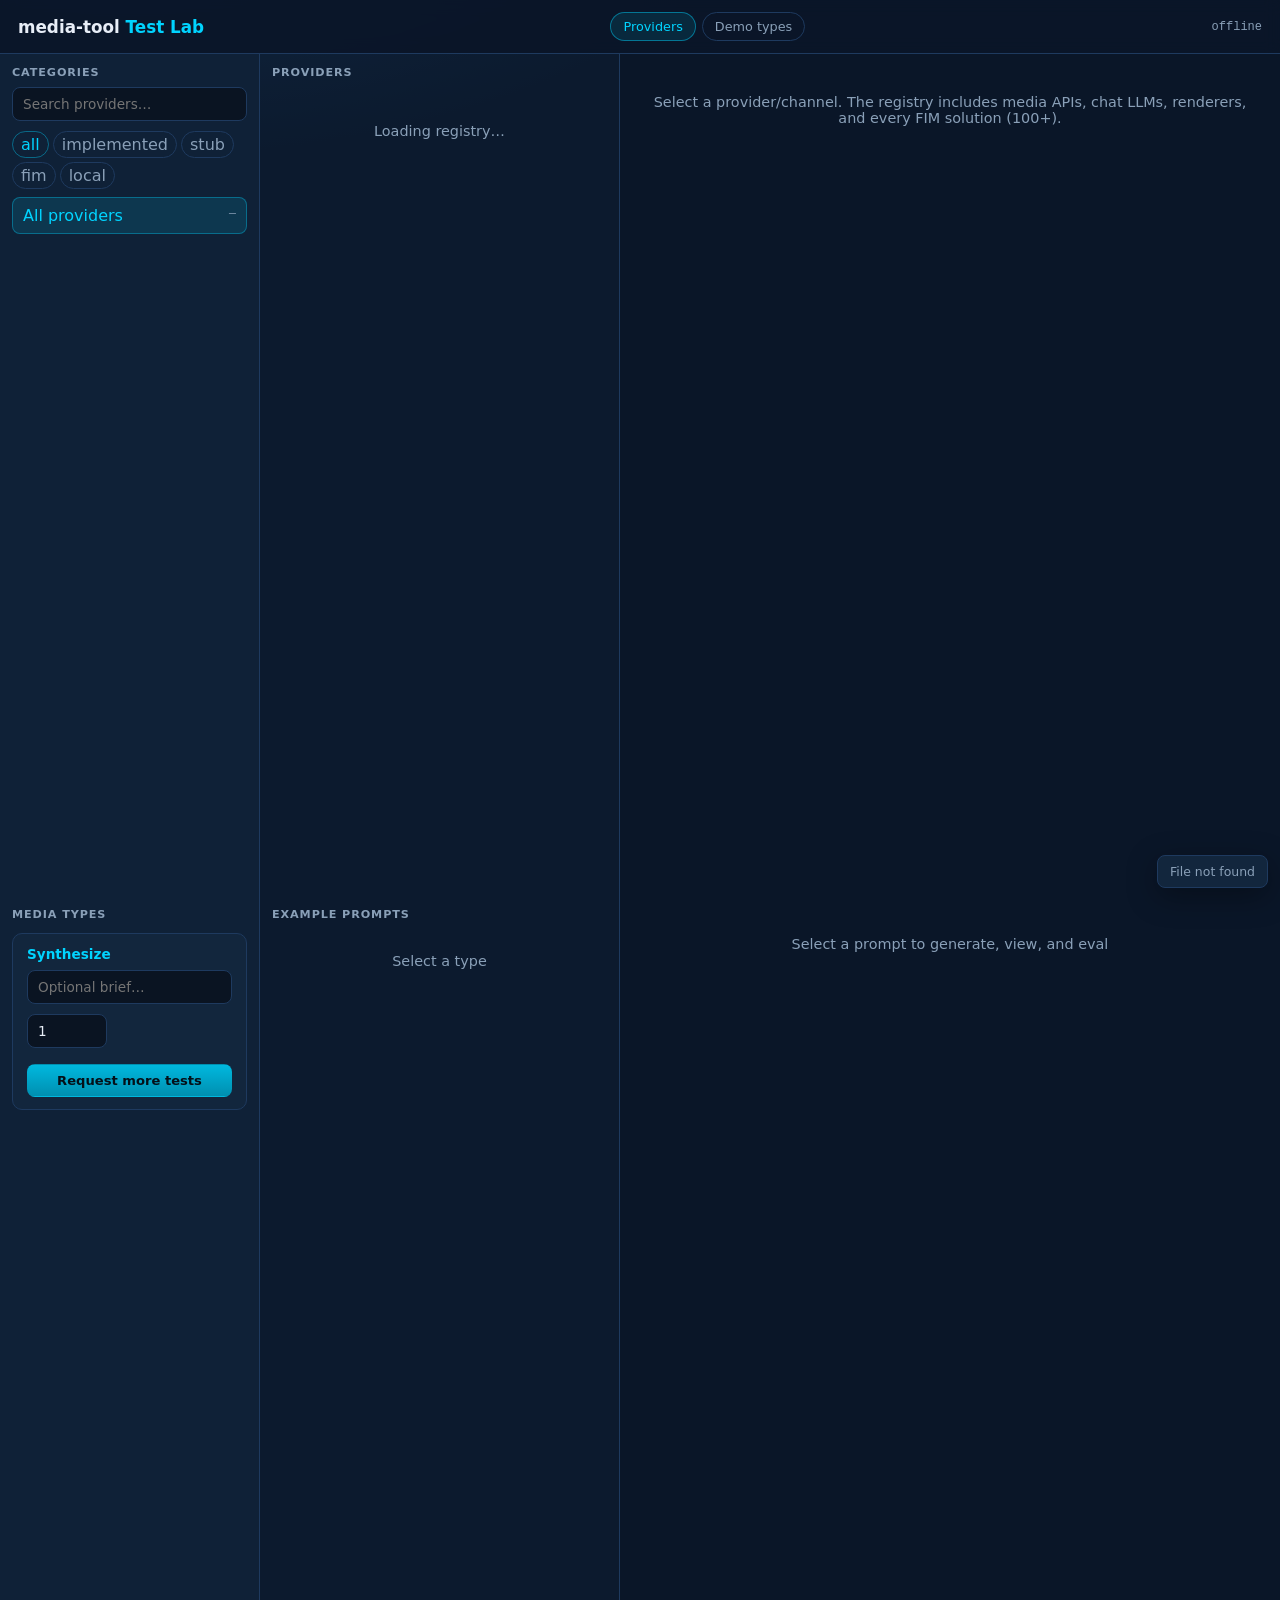
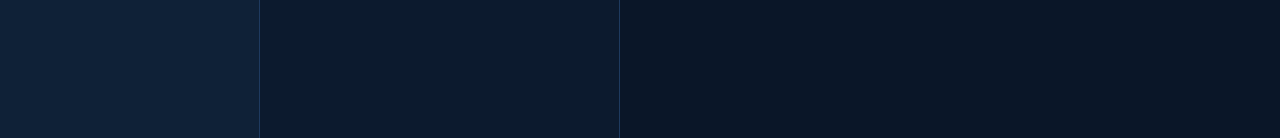
==== src/test_lab/static/index.html @ db9cbea1 "feat(media-tool): test lab, eval harness, and full provider registry Add an interactive lab UI with " ====
<!DOCTYPE html>
<html lang="en">
<head>
  <meta charset="utf-8" />
  <meta name="viewport" content="width=device-width, initial-scale=1" />
  <title>media-tool · Test Lab</title>
  <style>
    :root {
      --bg: #0a1628; --bg2: #0f2137; --panel: #12263d; --border: #1e3a5f;
      --text: #e8eef7; --muted: #8aa0b8; --cyan: #00d4ff; --green: #3dd68c;
      --amber: #f5a623; --red: #ff5c5c; --radius: 10px;
      --font: "IBM Plex Sans", "Segoe UI", system-ui, sans-serif;
      --mono: "IBM Plex Mono", ui-monospace, monospace;
    }
    * { box-sizing: border-box; }
    body {
      margin: 0; font-family: var(--font); color: var(--text);
      background: radial-gradient(1200px 600px at 10% -10%, #143456 0%, var(--bg) 55%);
      min-height: 100vh;
    }
    header {
      display: flex; align-items: center; justify-content: space-between; gap: 12px;
      padding: 12px 18px; border-bottom: 1px solid var(--border);
      background: rgba(10,22,40,.9); backdrop-filter: blur(8px);
      position: sticky; top: 0; z-index: 20; flex-wrap: wrap;
    }
    header h1 { margin: 0; font-size: 1.05rem; font-weight: 600; }
    header h1 span { color: var(--cyan); }
    .tabs { display: flex; gap: 6px; }
    .tab {
      background: transparent; border: 1px solid var(--border); color: var(--muted);
      border-radius: 999px; padding: 6px 12px; font: inherit; font-size: .8rem; cursor: pointer;
    }
    .tab.active { color: var(--cyan); border-color: rgba(0,212,255,.45); background: rgba(0,212,255,.1); }
    header .meta { color: var(--muted); font-size: .75rem; font-family: var(--mono); }
    .layout {
      display: grid; grid-template-columns: 260px 360px 1fr;
      height: calc(100vh - 58px);
    }
    aside, .list, .detail { overflow: auto; border-right: 1px solid var(--border); }
    .detail { border-right: none; }
    aside { padding: 12px; background: var(--bg2); }
    .list { padding: 12px; background: rgba(15,33,55,.45); }
    .detail { padding: 16px 18px; }
    h2 {
      margin: 0 0 8px; font-size: .7rem; text-transform: uppercase;
      letter-spacing: .08em; color: var(--muted);
    }
    .search {
      width: 100%; background: #0a1422; border: 1px solid var(--border); color: var(--text);
      border-radius: 8px; padding: 8px 10px; font: inherit; font-size: .85rem; margin-bottom: 10px;
    }
    .cat-btn, .type-btn, .prov-card {
      display: flex; justify-content: space-between; align-items: flex-start; gap: 8px;
      width: 100%; text-align: left; background: transparent; border: 1px solid transparent;
      color: var(--text); padding: 8px 10px; border-radius: 8px; cursor: pointer;
      margin-bottom: 4px; font: inherit;
    }
    .cat-btn:hover, .type-btn:hover, .prov-card:hover {
      background: rgba(0,212,255,.06); border-color: var(--border);
    }
    .cat-btn.active, .type-btn.active, .prov-card.active {
      background: rgba(0,212,255,.12); border-color: rgba(0,212,255,.35); color: var(--cyan);
    }
    .cat-btn .count, .type-btn .count {
      color: var(--muted); font-family: var(--mono); font-size: .72rem; white-space: nowrap;
    }
    .cat-btn small { display: block; color: var(--muted); font-size: .68rem; margin-top: 2px; }
    .prov-card { flex-direction: column; border: 1px solid var(--border); background: var(--panel); }
    .prov-card .slug { font-weight: 600; font-size: .9rem; }
    .prov-card .desc {
      color: var(--muted); font-size: .75rem; line-height: 1.35;
      display: -webkit-box; -webkit-line-clamp: 2; -webkit-box-orient: vertical; overflow: hidden;
    }
    .badges { display: flex; flex-wrap: wrap; gap: 4px; margin-top: 6px; }
    .badge {
      font-size: .65rem; font-family: var(--mono); padding: 2px 6px; border-radius: 999px;
      background: rgba(255,255,255,.06); color: var(--muted); border: 1px solid var(--border);
    }
    .badge.ok { color: var(--green); border-color: rgba(61,214,140,.35); }
    .badge.warn { color: var(--amber); border-color: rgba(245,166,35,.35); }
    .badge.dim { color: var(--muted); }
    .badge.red { color: var(--red); border-color: rgba(255,92,92,.35); }
    .toolbar { display: flex; flex-wrap: wrap; gap: 8px; margin-bottom: 12px; }
    button.action {
      background: linear-gradient(180deg,#1a4a6e,#123553); color: var(--text);
      border: 1px solid rgba(0,212,255,.35); border-radius: 8px; padding: 8px 12px;
      font: inherit; font-size: .82rem; cursor: pointer;
    }
    button.action.primary {
      background: linear-gradient(180deg,#00b8de,#008fb0); color: #041018;
      border-color: transparent; font-weight: 600;
    }
    button.action:disabled { opacity: .45; cursor: not-allowed; }
    label.check { display: inline-flex; align-items: center; gap: 6px; color: var(--muted); font-size: .78rem; }
    .panel {
      border: 1px solid var(--border); border-radius: var(--radius); background: var(--panel);
      padding: 12px 14px; margin-bottom: 12px;
    }
    .panel h3 { margin: 0 0 8px; font-size: .85rem; color: var(--cyan); }
    pre, textarea {
      width: 100%; background: #0a1422; border: 1px solid var(--border); border-radius: 8px;
      color: var(--text); font-family: var(--mono); font-size: .72rem; line-height: 1.45;
      padding: 10px; overflow: auto; max-height: 320px; white-space: pre-wrap; margin: 0;
    }
    .media-grid { display: grid; grid-template-columns: repeat(auto-fill,minmax(200px,1fr)); gap: 10px; }
    .media-card { border: 1px solid var(--border); border-radius: 8px; padding: 8px; background: #0a1422; }
    .media-card img, .media-card video { width: 100%; max-height: 180px; object-fit: contain; background: #000; border-radius: 4px; }
    .media-card audio { width: 100%; }
    .media-card iframe { width: 100%; height: 200px; border: 0; border-radius: 4px; background: #fff; }
    .empty { color: var(--muted); font-size: .9rem; padding: 24px 8px; text-align: center; }
    .job-log { font-family: var(--mono); font-size: .72rem; color: var(--muted); }
    .job-log .ok { color: var(--green); } .job-log .fail { color: var(--red); } .job-log .run { color: var(--amber); }
    .stats {
      display: grid; grid-template-columns: repeat(4,1fr); gap: 6px; margin-bottom: 12px;
    }
    .stat {
      background: #0a1422; border: 1px solid var(--border); border-radius: 8px; padding: 8px;
      text-align: center;
    }
    .stat b { display: block; color: var(--cyan); font-size: 1.1rem; font-family: var(--mono); }
    .stat span { font-size: .65rem; color: var(--muted); text-transform: uppercase; letter-spacing: .04em; }
    #status-bar {
      position: fixed; bottom: 12px; right: 12px; background: var(--panel);
      border: 1px solid var(--border); border-radius: 8px; padding: 8px 12px;
      font-size: .78rem; color: var(--muted); max-width: 380px;
      box-shadow: 0 8px 30px rgba(0,0,0,.35); display: none;
    }
    #status-bar.show { display: block; }
    .filters { display: flex; flex-wrap: wrap; gap: 4px; margin-bottom: 8px; }
    .chip {
      font-size: .68rem; padding: 3px 8px; border-radius: 999px; border: 1px solid var(--border);
      background: transparent; color: var(--muted); cursor: pointer; font: inherit;
    }
    .chip.active { color: var(--cyan); border-color: rgba(0,212,255,.4); }
    @media (max-width: 1100px) {
      .layout { grid-template-columns: 1fr; height: auto; }
      aside, .list, .detail { max-height: 42vh; border-right: none; border-bottom: 1px solid var(--border); }
    }
  </style>
</head>
<body>
  <header>
    <h1>media-tool <span>Test Lab</span></h1>
    <div class="tabs">
      <button class="tab active" data-view="providers" type="button">Providers</button>
      <button class="tab" data-view="demos" type="button">Demo types</button>
    </div>
    <div class="meta" id="health-meta">loading…</div>
  </header>

  <!-- PROVIDERS VIEW -->
  <div class="layout" id="view-providers">
    <aside>
      <h2>Categories</h2>
      <input class="search" id="prov-search" placeholder="Search providers…" />
      <div class="filters" id="status-filters">
        <button class="chip active" data-status="" type="button">all</button>
        <button class="chip" data-status="implemented" type="button">implemented</button>
        <button class="chip" data-status="stub" type="button">stub</button>
        <button class="chip" data-status="fim_only" type="button">fim</button>
        <button class="chip" data-status="local_tool" type="button">local</button>
      </div>
      <button class="cat-btn active" data-cat="" type="button" id="cat-all">
        <span>All providers</span><span class="count" id="cat-all-count">—</span>
      </button>
      <div id="cat-list"></div>
    </aside>
    <section class="list">
      <h2>Providers <span id="prov-list-count"></span></h2>
      <div class="stats" id="prov-stats"></div>
      <div id="prov-list" class="empty">Loading registry…</div>
    </section>
    <section class="detail">
      <div id="prov-detail-empty" class="empty">
        Select a provider/channel. The registry includes media APIs, chat LLMs, renderers, and every FIM solution (100+).
      </div>
      <div id="prov-detail" hidden>
        <div class="toolbar">
          <button class="action primary" id="btn-scaffold" type="button">Scaffold test prompt</button>
          <button class="action" id="btn-scaffold-generate" type="button">Scaffold + generate</button>
          <button class="action" id="btn-synth-for-provider" type="button">LLM: more prompts</button>
        </div>
        <div class="panel">
          <h3 id="prov-title">—</h3>
          <div class="badges" id="prov-badges"></div>
          <p id="prov-desc" style="color:var(--muted);font-size:.85rem;margin:10px 0 0"></p>
          <p id="prov-meta" style="font-family:var(--mono);font-size:.72rem;color:var(--muted);margin:8px 0 0"></p>
        </div>
        <div class="panel">
          <h3>Scaffold YAML</h3>
          <pre id="prov-scaffold"></pre>
        </div>
        <div class="panel">
          <h3>Linked demos</h3>
          <div id="prov-demos" class="empty">None</div>
        </div>
        <div class="panel">
          <h3>FIM solution preview</h3>
          <pre id="prov-fim">—</pre>
        </div>
        <div class="panel">
          <h3>Jobs</h3>
          <div id="prov-jobs" class="job-log">No jobs yet.</div>
        </div>
      </div>
    </section>
  </div>

  <!-- DEMOS VIEW -->
  <div class="layout" id="view-demos" hidden>
    <aside>
      <h2>Media types</h2>
      <div id="type-list"></div>
      <div class="panel" style="margin-top:12px">
        <h3 style="color:var(--cyan);font-size:.85rem;margin:0 0 8px">Synthesize</h3>
        <input class="search" id="synth-brief" placeholder="Optional brief…" />
        <input class="search" id="synth-count" type="number" value="1" min="1" max="5" style="width:80px" />
        <button class="action primary" id="btn-synth" type="button" style="width:100%;margin-top:6px">Request more tests</button>
      </div>
    </aside>
    <section class="list">
      <h2>Example prompts <span id="list-count"></span></h2>
      <div id="prompt-list" class="empty">Select a type</div>
    </section>
    <section class="detail">
      <div id="detail-empty" class="empty">Select a prompt to generate, view, and eval</div>
      <div id="detail" hidden>
        <div class="toolbar">
          <button class="action primary" id="btn-generate" type="button">Generate media</button>
          <button class="action" id="btn-dry" type="button">Dry-run</button>
          <button class="action" id="btn-eval" type="button">Eval outputs</button>
          <button class="action" id="btn-refresh" type="button">Refresh</button>
          <label class="check"><input type="checkbox" id="opt-force" /> force</label>
          <label class="check"><input type="checkbox" id="opt-no-eval" /> no-eval</label>
        </div>
        <div class="panel">
          <h3 id="detail-title">—</h3>
          <div class="badges" id="detail-badges"></div>
          <p id="detail-path" style="font-family:var(--mono);font-size:.72rem;color:var(--muted);margin:10px 0 0"></p>
        </div>
        <div class="panel">
          <h3>Outputs / preview</h3>
          <div id="media-grid" class="media-grid"></div>
        </div>
        <div class="panel"><h3>Prompt text</h3><pre id="prompt-text"></pre></div>
        <div class="panel"><h3>Full YAML</h3><pre id="prompt-yaml"></pre></div>
        <div class="panel"><h3>Jobs / eval</h3><div id="job-log" class="job-log">No jobs yet.</div></div>
      </div>
    </section>
  </div>

  <div id="status-bar"></div>

  <script>
    const state = {
      view: "providers",
      providersPayload: null,
      category: "",
      status: "",
      q: "",
      selectedProvider: null,
      providerDetail: null,
      catalog: [],
      typeKey: null,
      prompt: null,
      detail: null,
      pollers: new Map(),
    };

    const $ = (id) => document.getElementById(id);
    const esc = (s) => String(s ?? "").replace(/&/g,"&amp;").replace(/</g,"&lt;").replace(/>/g,"&gt;").replace(/"/g,"&quot;");

    function toast(msg) {
      const el = $("status-bar");
      el.textContent = msg;
      el.classList.add("show");
      clearTimeout(el._t);
      el._t = setTimeout(() => el.classList.remove("show"), 4500);
    }

    async function api(path, opts) {
      const res = await fetch(path, {
        headers: { "Content-Type": "application/json", ...(opts?.headers || {}) },
        ...opts,
      });
      const data = await res.json().catch(() => ({}));
      if (!res.ok) throw new Error(data.error || res.statusText);
      return data;
    }

    // ---- view switch ----
    document.querySelectorAll(".tab").forEach((tab) => {
      tab.onclick = () => {
        state.view = tab.dataset.view;
        document.querySelectorAll(".tab").forEach((t) => t.classList.toggle("active", t === tab));
        $("view-providers").hidden = state.view !== "providers";
        $("view-demos").hidden = state.view !== "demos";
      };
    });

    // ---- providers ----
    async function loadProviders() {
      const params = new URLSearchParams();
      if (state.category) params.set("category", state.category);
      if (state.status) params.set("status", state.status);
      if (state.q) params.set("q", state.q);
      const data = await api("/api/providers?" + params.toString());
      state.providersPayload = data;
      renderProviderChrome(data);
      renderProviderList(data);
    }

    function renderProviderChrome(data) {
      $("cat-all-count").textContent = data.total;
      $("prov-stats").innerHTML = `
        <div class="stat"><b>${data.total}</b><span>total</span></div>
        <div class="stat"><b>${data.implemented}</b><span>implemented</span></div>
        <div class="stat"><b>${data.stub}</b><span>stub</span></div>
        <div class="stat"><b>${data.fim_only}</b><span>fim</span></div>`;
      const root = $("cat-list");
      root.innerHTML = "";
      for (const c of data.categories || []) {
        const btn = document.createElement("button");
        btn.type = "button";
        btn.className = "cat-btn" + (state.category === c.key ? " active" : "");
        btn.dataset.cat = c.key;
        btn.innerHTML = `<span>${esc(c.label)}<small>${esc(c.kind_hint)} · ${c.implemented} ready</small></span><span class="count">${c.count}</span>`;
        btn.onclick = () => {
          state.category = c.key;
          document.querySelectorAll(".cat-btn").forEach((b) => b.classList.remove("active"));
          btn.classList.add("active");
          $("cat-all").classList.remove("active");
          loadProviders();
        };
        root.appendChild(btn);
      }
      $("cat-all").classList.toggle("active", !state.category);
      $("cat-all").onclick = () => {
        state.category = "";
        document.querySelectorAll(".cat-btn").forEach((b) => b.classList.remove("active"));
        $("cat-all").classList.add("active");
        loadProviders();
      };
    }

    function statusBadge(st) {
      if (st === "implemented") return '<span class="badge ok">implemented</span>';
      if (st === "stub") return '<span class="badge warn">stub</span>';
      if (st === "local_tool") return '<span class="badge warn">local tool</span>';
      return '<span class="badge dim">fim channel</span>';
    }

    function renderProviderList(data) {
      const list = data.providers || [];
      $("prov-list-count").textContent = `(${data.filtered ?? list.length} / ${data.total})`;
      const root = $("prov-list");
      if (!list.length) {
        root.className = "empty";
        root.textContent = "No providers match filters";
        return;
      }
      root.className = "";
      root.innerHTML = "";
      for (const p of list) {
        const card = document.createElement("button");
        card.type = "button";
        card.className = "prov-card" + (state.selectedProvider?.id === p.id ? " active" : "");
        card.innerHTML = `
          <div class="slug">${esc(p.slug)}</div>
          <div class="desc">${esc(p.description)}</div>
          <div class="badges">
            ${statusBadge(p.status)}
            <span class="badge">${esc(p.kind)}</span>
            ${p.demo_count ? `<span class="badge ok">${p.demo_count} demo(s)</span>` : `<span class="badge">no demos</span>`}
          </div>`;
        card.onclick = () => selectProvider(p);
        root.appendChild(card);
      }
    }

    async function selectProvider(p) {
      state.selectedProvider = p;
      renderProviderList(state.providersPayload);
      try {
        const d = await api("/api/providers/" + encodeURIComponent(p.id));
        state.providerDetail = d;
        renderProviderDetail(d);
      } catch (e) {
        toast(e.message);
      }
    }

    function renderProviderDetail(d) {
      const p = d.provider;
      $("prov-detail-empty").hidden = true;
      $("prov-detail").hidden = false;
      $("prov-title").textContent = p.slug;
      $("prov-desc").textContent = p.description || "";
      $("prov-meta").textContent = [
        p.id,
        p.api_key_env ? `key=${p.api_key_env}` : null,
        p.default_model ? `model=${p.default_model}` : null,
        p.fim_solution ? `fim=${p.fim_solution}` : null,
        (p.asset_types || []).join(","),
      ].filter(Boolean).join(" · ");
      $("prov-badges").innerHTML = `
        ${statusBadge(p.status)}
        <span class="badge">${esc(p.kind)}</span>
        <span class="badge">${esc(p.category_label || p.category)}</span>
        ${(p.asset_types || []).map((t) => `<span class="badge">${esc(t)}</span>`).join("")}
      `;
      $("prov-scaffold").textContent = d.scaffold_yaml || "";
      $("prov-fim").textContent = d.fim_preview || "(no FIM solution file)";
      const demos = p.demo_paths || [];
      if (!demos.length) {
        $("prov-demos").className = "empty";
        $("prov-demos").textContent = "No linked demos — scaffold a test prompt";
      } else {
        $("prov-demos").className = "";
        $("prov-demos").innerHTML = demos.map((path) =>
          `<div style="margin-bottom:6px"><button class="action" type="button" data-path="${esc(path)}">${esc(path.split("/").slice(-2).join("/"))}</button></div>`
        ).join("");
        $("prov-demos").querySelectorAll("button").forEach((btn) => {
          btn.onclick = async () => {
            // jump to demos view with this prompt
            document.querySelector('.tab[data-view="demos"]').click();
            try {
              const detail = await api(`/api/prompt?path=${encodeURIComponent(btn.dataset.path)}`);
              state.prompt = detail.summary;
              state.detail = detail;
              // ensure type selected
              state.typeKey = detail.summary.type_key;
              await loadCatalog();
              renderDetail();
            } catch (e) {
              toast(e.message);
            }
          };
        });
      }
    }

    function appendProvJob(line, cls) {
      const el = $("prov-jobs");
      if (el.textContent === "No jobs yet.") el.innerHTML = "";
      const div = document.createElement("div");
      div.className = cls || "";
      div.textContent = line;
      el.prepend(div);
    }

    $("btn-scaffold").onclick = async () => {
      if (!state.selectedProvider) return;
      try {
        const r = await api("/api/providers/" + encodeURIComponent(state.selectedProvider.id) + "/scaffold", { method: "POST", body: "{}" });
        appendProvJob(`Scaffolded ${r.path}`, "ok");
        toast("Scaffold written to workspace");
        await loadProviders();
      } catch (e) {
        appendProvJob(e.message, "fail");
        toast(e.message);
      }
    };

    $("btn-scaffold-generate").onclick = async () => {
      if (!state.selectedProvider) return;
      try {
        const r = await api("/api/providers/" + encodeURIComponent(state.selectedProvider.id) + "/scaffold", { method: "POST", body: "{}" });
        appendProvJob(`Scaffolded ${r.path}`, "ok");
        const job = await api("/api/generate", {
          method: "POST",
          body: JSON.stringify({ path: r.path, force: true, no_eval: false }),
        });
        trackJob(job, appendProvJob);
      } catch (e) {
        appendProvJob(e.message, "fail");
        toast(e.message);
      }
    };

    $("btn-synth-for-provider").onclick = async () => {
      if (!state.selectedProvider) return;
      const p = state.selectedProvider;
      const typeHint = (p.asset_types && p.asset_types[0]) || p.slug;
      try {
        const job = await api("/api/prompts/generate", {
          method: "POST",
          body: JSON.stringify({
            type: typeHint,
            count: 1,
            brief: `Provider/channel focus: ${p.slug} (${p.kind}). ${p.description}`,
          }),
        });
        trackJob(job, appendProvJob);
      } catch (e) {
        toast(e.message);
      }
    };

    $("prov-search").oninput = () => {
      clearTimeout($("prov-search")._t);
      $("prov-search")._t = setTimeout(() => {
        state.q = $("prov-search").value.trim();
        loadProviders();
      }, 200);
    };

    document.querySelectorAll("#status-filters .chip").forEach((chip) => {
      chip.onclick = () => {
        document.querySelectorAll("#status-filters .chip").forEach((c) => c.classList.remove("active"));
        chip.classList.add("active");
        state.status = chip.dataset.status || "";
        loadProviders();
      };
    });

    // ---- demos (existing) ----
    async function loadHealth() {
      try {
        const h = await api("/api/health");
        $("health-meta").textContent =
          `${h.providers_total} providers · ${h.providers_implemented} ready · ${h.categories} cats · demos ${(h.demos||"").split("/").slice(-1)[0]}`;
      } catch {
        $("health-meta").textContent = "offline";
      }
    }

    async function loadCatalog() {
      state.catalog = await api("/api/catalog");
      renderTypes();
      if (state.typeKey) renderPrompts();
      else if (state.catalog.length) selectType(state.catalog[0].type_key);
    }

    function renderTypes() {
      const root = $("type-list");
      root.innerHTML = "";
      for (const g of state.catalog) {
        const btn = document.createElement("button");
        btn.type = "button";
        btn.className = "type-btn" + (g.type_key === state.typeKey ? " active" : "");
        btn.innerHTML = `<span>${esc(g.label)}</span><span class="count">${g.count}</span>`;
        btn.onclick = () => selectType(g.type_key);
        root.appendChild(btn);
      }
    }

    function selectType(key) {
      state.typeKey = key;
      state.prompt = null;
      state.detail = null;
      $("detail").hidden = true;
      $("detail-empty").hidden = false;
      renderTypes();
      renderPrompts();
    }

    function renderPrompts() {
      const g = state.catalog.find((x) => x.type_key === state.typeKey);
      const root = $("prompt-list");
      if (!g?.prompts?.length) {
        root.className = "empty";
        root.textContent = "No prompts";
        $("list-count").textContent = "";
        return;
      }
      $("list-count").textContent = `(${g.count})`;
      root.className = "";
      root.innerHTML = "";
      for (const p of g.prompts) {
        const card = document.createElement("div");
        card.className = "prov-card" + (state.prompt?.path === p.path ? " active" : "");
        const outs = (p.outputs || []).filter((o) => o.exists).length;
        card.innerHTML = `
          <div class="slug">${esc(p.id)}</div>
          <div class="desc">${esc(p.prompt_preview || "")}</div>
          <div class="badges">
            <span class="badge">${esc(p.source)}</span>
            ${p.has_eval ? '<span class="badge ok">eval</span>' : '<span class="badge warn">no eval</span>'}
            <span class="badge">${outs} files</span>
          </div>`;
        card.onclick = () => selectPrompt(p);
        root.appendChild(card);
      }
    }

    async function selectPrompt(p) {
      state.prompt = p;
      renderPrompts();
      try {
        const detail = await api(`/api/prompt?path=${encodeURIComponent(p.path)}&source=${encodeURIComponent(p.source)}`);
        state.detail = detail;
        renderDetail();
      } catch (e) {
        toast(e.message);
      }
    }

    function renderDetail() {
      const d = state.detail;
      if (!d) return;
      $("detail-empty").hidden = true;
      $("detail").hidden = false;
      $("detail-title").textContent = d.summary.id;
      $("detail-path").textContent = d.summary.path;
      $("detail-badges").innerHTML = `
        <span class="badge">${esc(d.summary.type_key)}</span>
        <span class="badge">${esc(d.summary.service || "auto")}</span>
        ${(d.summary.tags || []).map((t) => `<span class="badge">${esc(t)}</span>`).join("")}
      `;
      $("prompt-text").textContent = d.prompt_text || "";
      $("prompt-yaml").textContent = d.yaml || "";
      renderMedia(d.summary.outputs || []);
    }

    function renderMedia(outputs) {
      const root = $("media-grid");
      const existing = outputs.filter((o) => o.exists);
      if (!existing.length) {
        root.innerHTML = `<div class="empty" style="grid-column:1/-1">No outputs yet</div>`;
        return;
      }
      root.innerHTML = "";
      for (const o of existing) {
        const card = document.createElement("div");
        card.className = "media-card";
        const fmt = (o.format || "").toLowerCase();
        let body = "";
        if (["png","jpg","jpeg","webp","gif","svg"].includes(fmt)) body = `<img src="${o.media_url}" alt="" />`;
        else if (["mp4","webm","mov"].includes(fmt)) body = `<video controls src="${o.media_url}"></video>`;
        else if (["mp3","wav","ogg","flac"].includes(fmt)) body = `<audio controls src="${o.media_url}"></audio>`;
        else if (["html","htm"].includes(fmt)) body = `<iframe sandbox="allow-scripts" src="${o.media_url}"></iframe>`;
        else body = `<a href="${o.media_url}" target="_blank" style="color:var(--cyan)">Open</a>`;
        card.innerHTML = `<div style="font-family:var(--mono);font-size:.68rem;color:var(--muted);margin-bottom:6px">${esc(o.rel_path)}</div>${body}
          <div style="margin-top:6px"><button class="action" type="button">Eval</button></div>`;
        card.querySelector("button").onclick = (ev) => { ev.stopPropagation(); startEval(o.path); };
        root.appendChild(card);
      }
    }

    function appendJob(line, cls) {
      const el = $("job-log");
      if (el.textContent === "No jobs yet.") el.innerHTML = "";
      const div = document.createElement("div");
      div.className = cls || "";
      div.textContent = line;
      el.prepend(div);
    }

    function trackJob(job, logFn = appendJob) {
      logFn(`[${job.id.slice(0, 8)}] ${job.kind}: ${job.message}`, "run");
      toast(`${job.kind} started`);
      const timer = setInterval(async () => {
        try {
          const j = await api(`/api/jobs/${job.id}`);
          if (j.status === "succeeded") {
            clearInterval(timer);
            logFn(`[${j.id.slice(0, 8)}] OK ${JSON.stringify(j.result).slice(0, 180)}`, "ok");
            toast("Job succeeded");
            if (state.prompt) await selectPrompt(state.prompt);
            await loadCatalog();
            await loadProviders();
          } else if (j.status === "failed") {
            clearInterval(timer);
            logFn(`[${j.id.slice(0, 8)}] FAIL ${j.message}`, "fail");
            toast(j.message);
          }
        } catch (e) {
          clearInterval(timer);
          logFn(`poll error: ${e.message}`, "fail");
        }
      }, 1500);
    }

    async function startGenerate(dryRun) {
      if (!state.prompt) return;
      try {
        const job = await api("/api/generate", {
          method: "POST",
          body: JSON.stringify({
            path: state.prompt.path,
            force: $("opt-force").checked,
            no_eval: $("opt-no-eval").checked,
            dry_run: !!dryRun,
          }),
        });
        trackJob(job);
      } catch (e) {
        toast(e.message);
      }
    }

    async function startEval(mediaPath) {
      const outputs = state.detail?.summary?.outputs?.filter((o) => o.exists) || [];
      const target = mediaPath || outputs[0]?.path;
      if (!target) return toast("No output to eval");
      try {
        const job = await api("/api/eval", {
          method: "POST",
          body: JSON.stringify({ path: target, prompt_path: state.prompt?.path }),
        });
        trackJob(job);
      } catch (e) {
        toast(e.message);
      }
    }

    $("btn-generate").onclick = () => startGenerate(false);
    $("btn-dry").onclick = () => startGenerate(true);
    $("btn-eval").onclick = () => startEval();
    $("btn-refresh").onclick = async () => {
      await loadCatalog();
      if (state.prompt) await selectPrompt(state.prompt);
    };
    $("btn-synth").onclick = async () => {
      if (!state.typeKey) return toast("Select a type");
      try {
        const job = await api("/api/prompts/generate", {
          method: "POST",
          body: JSON.stringify({
            type: state.typeKey,
            count: Number($("synth-count").value) || 1,
            brief: $("synth-brief").value || null,
          }),
        });
        trackJob(job);
      } catch (e) {
        toast(e.message);
      }
    };

    loadHealth();
    loadProviders().catch((e) => toast(e.message));
    loadCatalog().catch((e) => toast(e.message));
  </script>
</body>
</html>
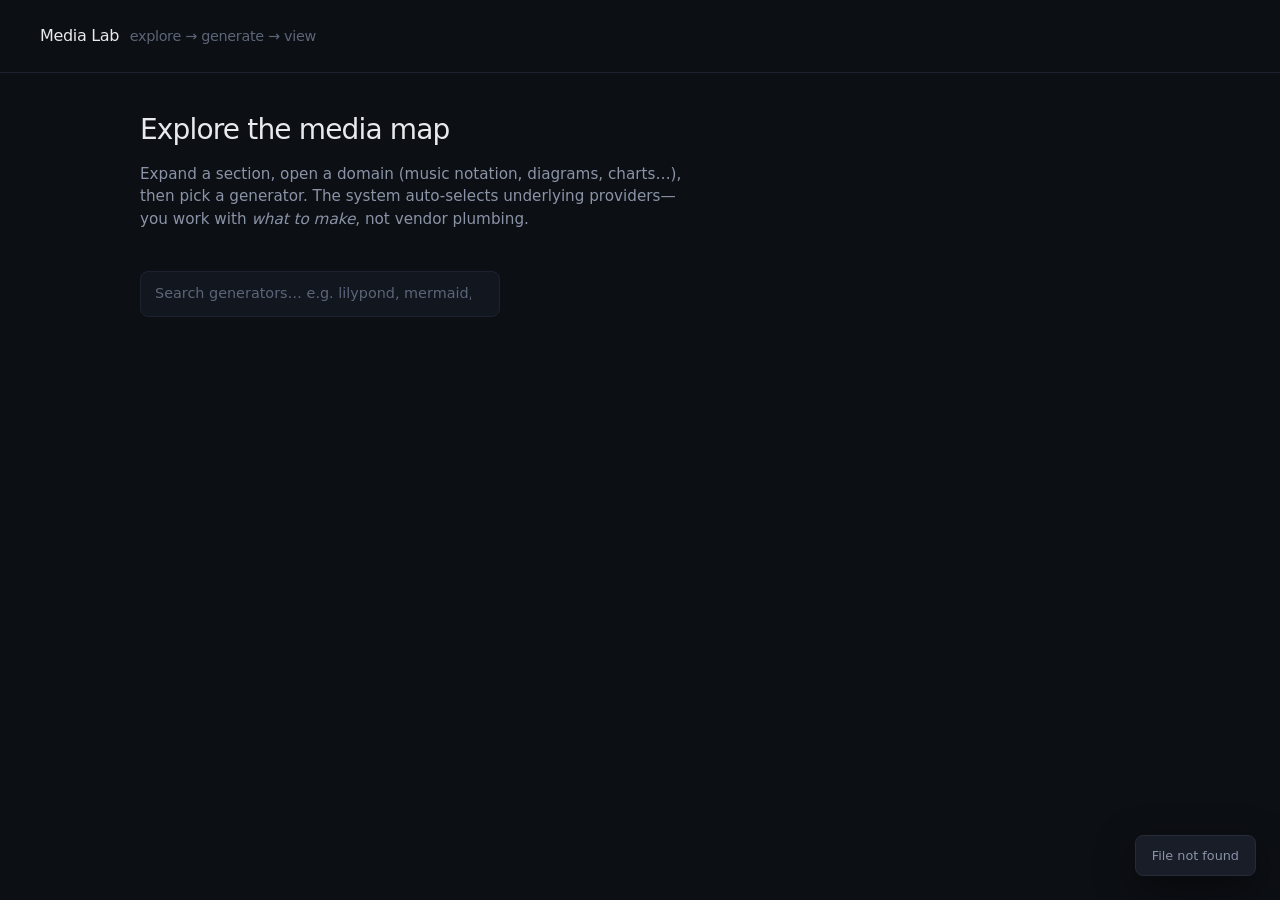
==== commit 75b6bc47: "wip" ====
--- a/src/test_lab/static/index.html
+++ b/src/test_lab/static/index.html
@@ -3,280 +3,403 @@
 <head>
   <meta charset="utf-8" />
   <meta name="viewport" content="width=device-width, initial-scale=1" />
-  <title>media-tool · Test Lab</title>
+  <title>Media Lab</title>
   <style>
     :root {
-      --bg: #0a1628; --bg2: #0f2137; --panel: #12263d; --border: #1e3a5f;
-      --text: #e8eef7; --muted: #8aa0b8; --cyan: #00d4ff; --green: #3dd68c;
-      --amber: #f5a623; --red: #ff5c5c; --radius: 10px;
-      --font: "IBM Plex Sans", "Segoe UI", system-ui, sans-serif;
+      --bg: #0c0f14;
+      --surface: #12161e;
+      --surface-2: #181d28;
+      --border: #252b38;
+      --border-soft: #1c2230;
+      --text: #e8eaed;
+      --muted: #8b93a7;
+      --faint: #5c6578;
+      --accent: #7eb8ff;
+      --accent-dim: rgba(126, 184, 255, 0.12);
+      --ok: #6bcf8e;
+      --warn: #e0b44a;
+      --radius: 14px;
+      --radius-sm: 8px;
+      --s1: 8px; --s2: 16px; --s3: 24px; --s4: 40px; --s5: 56px;
+      --font: "Inter", "IBM Plex Sans", system-ui, sans-serif;
       --mono: "IBM Plex Mono", ui-monospace, monospace;
+      --max: 1080px;
     }
     * { box-sizing: border-box; }
     body {
-      margin: 0; font-family: var(--font); color: var(--text);
-      background: radial-gradient(1200px 600px at 10% -10%, #143456 0%, var(--bg) 55%);
-      min-height: 100vh;
-    }
-    header {
-      display: flex; align-items: center; justify-content: space-between; gap: 12px;
-      padding: 12px 18px; border-bottom: 1px solid var(--border);
-      background: rgba(10,22,40,.9); backdrop-filter: blur(8px);
-      position: sticky; top: 0; z-index: 20; flex-wrap: wrap;
-    }
-    header h1 { margin: 0; font-size: 1.05rem; font-weight: 600; }
-    header h1 span { color: var(--cyan); }
-    .tabs { display: flex; gap: 6px; }
-    .tab {
-      background: transparent; border: 1px solid var(--border); color: var(--muted);
-      border-radius: 999px; padding: 6px 12px; font: inherit; font-size: .8rem; cursor: pointer;
-    }
-    .tab.active { color: var(--cyan); border-color: rgba(0,212,255,.45); background: rgba(0,212,255,.1); }
-    header .meta { color: var(--muted); font-size: .75rem; font-family: var(--mono); }
-    .layout {
-      display: grid; grid-template-columns: 260px 360px 1fr;
-      height: calc(100vh - 58px);
-    }
-    aside, .list, .detail { overflow: auto; border-right: 1px solid var(--border); }
-    .detail { border-right: none; }
-    aside { padding: 12px; background: var(--bg2); }
-    .list { padding: 12px; background: rgba(15,33,55,.45); }
-    .detail { padding: 16px 18px; }
-    h2 {
-      margin: 0 0 8px; font-size: .7rem; text-transform: uppercase;
-      letter-spacing: .08em; color: var(--muted);
-    }
-    .search {
-      width: 100%; background: #0a1422; border: 1px solid var(--border); color: var(--text);
-      border-radius: 8px; padding: 8px 10px; font: inherit; font-size: .85rem; margin-bottom: 10px;
-    }
-    .cat-btn, .type-btn, .prov-card {
-      display: flex; justify-content: space-between; align-items: flex-start; gap: 8px;
-      width: 100%; text-align: left; background: transparent; border: 1px solid transparent;
-      color: var(--text); padding: 8px 10px; border-radius: 8px; cursor: pointer;
-      margin-bottom: 4px; font: inherit;
-    }
-    .cat-btn:hover, .type-btn:hover, .prov-card:hover {
-      background: rgba(0,212,255,.06); border-color: var(--border);
-    }
-    .cat-btn.active, .type-btn.active, .prov-card.active {
-      background: rgba(0,212,255,.12); border-color: rgba(0,212,255,.35); color: var(--cyan);
-    }
-    .cat-btn .count, .type-btn .count {
-      color: var(--muted); font-family: var(--mono); font-size: .72rem; white-space: nowrap;
-    }
-    .cat-btn small { display: block; color: var(--muted); font-size: .68rem; margin-top: 2px; }
-    .prov-card { flex-direction: column; border: 1px solid var(--border); background: var(--panel); }
-    .prov-card .slug { font-weight: 600; font-size: .9rem; }
-    .prov-card .desc {
-      color: var(--muted); font-size: .75rem; line-height: 1.35;
+      margin: 0; min-height: 100vh;
+      font-family: var(--font); color: var(--text); background: var(--bg);
+      line-height: 1.5; -webkit-font-smoothing: antialiased;
+    }
+    a { color: var(--accent); text-decoration: none; }
+    a:hover { text-decoration: underline; }
+
+    .top {
+      display: flex; align-items: center; justify-content: space-between;
+      gap: var(--s2); padding: var(--s3) var(--s4);
+      border-bottom: 1px solid var(--border-soft);
+      flex-wrap: wrap;
+    }
+    .brand { font-weight: 500; letter-spacing: -0.02em; }
+    .brand span { color: var(--faint); font-weight: 400; margin-left: .4em; font-size: .9em; }
+    .crumbs {
+      display: flex; flex-wrap: wrap; gap: 6px; align-items: center;
+      font-size: .82rem; color: var(--faint);
+    }
+    .crumbs button {
+      appearance: none; border: 0; background: none; color: var(--muted);
+      font: inherit; cursor: pointer; padding: 2px 4px; border-radius: 4px;
+    }
+    .crumbs button:hover { color: var(--accent); background: var(--accent-dim); }
+    .crumbs button:disabled { color: var(--text); cursor: default; background: none; }
+    .crumbs .sep { color: var(--border); }
+
+    main { max-width: var(--max); margin: 0 auto; padding: var(--s4) var(--s4) var(--s5); }
+
+    .hero { max-width: 34rem; margin-bottom: var(--s4); }
+    .hero h1 {
+      margin: 0 0 var(--s2); font-size: 1.75rem; font-weight: 500;
+      letter-spacing: -0.03em; line-height: 1.2;
+    }
+    .hero p { margin: 0; color: var(--muted); font-size: .95rem; }
+
+    .search-bar {
+      display: flex; gap: var(--s2); margin-bottom: var(--s4); flex-wrap: wrap;
+    }
+    .search-bar input {
+      flex: 1; min-width: 200px; max-width: 360px;
+      background: var(--surface); border: 1px solid var(--border-soft);
+      border-radius: var(--radius-sm); color: var(--text);
+      font: inherit; font-size: .9rem; padding: 11px 14px;
+    }
+    .search-bar input:focus { outline: none; border-color: var(--accent); }
+    .search-bar input::placeholder { color: var(--faint); }
+
+    /* —— Graph / map —— */
+    .map { display: flex; flex-direction: column; gap: var(--s2); }
+
+    .node {
+      background: var(--surface);
+      border: 1px solid var(--border-soft);
+      border-radius: var(--radius);
+      overflow: hidden;
+      transition: border-color 120ms ease;
+    }
+    .node:hover { border-color: var(--border); }
+
+    .node-head {
+      display: flex; align-items: flex-start; gap: var(--s2);
+      width: 100%; text-align: left; padding: var(--s3);
+      background: transparent; border: 0; color: inherit;
+      font: inherit; cursor: pointer;
+    }
+    .node-head:focus-visible { outline: 2px solid var(--accent); outline-offset: -2px; }
+
+    .chev {
+      flex-shrink: 0; width: 20px; height: 20px; margin-top: 2px;
+      color: var(--faint); transition: transform 150ms ease;
+      display: grid; place-items: center; font-size: .7rem;
+    }
+    .node.open > .node-head .chev { transform: rotate(90deg); color: var(--accent); }
+
+    .node-title { font-size: 1.05rem; font-weight: 500; letter-spacing: -0.02em; }
+    .node-desc { margin: 4px 0 0; color: var(--muted); font-size: .88rem; max-width: 40rem; }
+    .node-meta {
+      margin-left: auto; flex-shrink: 0;
+      font-family: var(--mono); font-size: .72rem; color: var(--faint);
+      padding-top: 4px;
+    }
+
+    .node-body {
+      display: none;
+      padding: 0 var(--s3) var(--s3);
+      border-top: 1px solid var(--border-soft);
+    }
+    .node.open > .node-body { display: block; padding-top: var(--s3); }
+
+    /* nested section */
+    .node.section { margin-left: 0; background: var(--surface-2); }
+    .node.section .node-title { font-size: .95rem; }
+
+    .gen-grid {
+      display: grid;
+      grid-template-columns: repeat(auto-fill, minmax(160px, 1fr));
+      gap: var(--s2);
+      padding: 4px 0 0;
+    }
+
+    .gen-card {
+      appearance: none; text-align: left;
+      background: var(--bg); border: 1px solid var(--border-soft);
+      border-radius: var(--radius-sm); padding: var(--s2);
+      color: var(--text); font: inherit; cursor: pointer;
+      min-height: 88px; display: flex; flex-direction: column; gap: 6px;
+      transition: border-color 120ms ease, background 120ms ease;
+    }
+    .gen-card:hover { border-color: var(--accent); background: var(--accent-dim); }
+    .gen-card:focus-visible { outline: 2px solid var(--accent); outline-offset: 2px; }
+    .gen-card .name {
+      font-size: .9rem; font-weight: 500; letter-spacing: -0.01em;
+      text-transform: capitalize;
+    }
+    .gen-card .sub {
+      margin-top: auto; font-size: .7rem; color: var(--faint); font-family: var(--mono);
+    }
+
+    /* search hits flat list */
+    .hit-list { display: flex; flex-direction: column; gap: var(--s1); }
+    .hit {
+      appearance: none; text-align: left; width: 100%;
+      background: var(--surface); border: 1px solid var(--border-soft);
+      border-radius: var(--radius-sm); padding: var(--s2) var(--s3);
+      color: var(--text); font: inherit; cursor: pointer;
+    }
+    .hit:hover { border-color: var(--accent); }
+    .hit .path { font-size: .72rem; color: var(--faint); font-family: var(--mono); margin-bottom: 4px; }
+    .hit .name { font-weight: 500; text-transform: capitalize; }
+
+    /* —— Workspace —— */
+    .workspace { display: none; animation: in 160ms ease; }
+    .workspace.show { display: block; }
+    @keyframes in {
+      from { opacity: 0; transform: translateY(6px); }
+      to { opacity: 1; transform: none; }
+    }
+
+    .ws-header {
+      margin-bottom: var(--s4);
+      padding-bottom: var(--s3);
+      border-bottom: 1px solid var(--border-soft);
+    }
+    .ws-header h1 {
+      margin: 0 0 8px; font-size: 1.5rem; font-weight: 500;
+      letter-spacing: -0.03em; text-transform: capitalize;
+    }
+    .ws-header p { margin: 0; color: var(--muted); max-width: 36rem; font-size: .92rem; }
+
+    .toolbar {
+      display: flex; flex-wrap: wrap; gap: var(--s2); align-items: center;
+      margin-bottom: var(--s4);
+    }
+    .btn {
+      appearance: none; border: 1px solid var(--border); background: var(--surface-2);
+      color: var(--text); font: inherit; font-size: .875rem;
+      padding: 10px 16px; border-radius: var(--radius-sm); cursor: pointer;
+    }
+    .btn:hover { border-color: var(--muted); }
+    .btn:focus-visible { outline: 2px solid var(--accent); outline-offset: 2px; }
+    .btn.primary {
+      background: var(--accent); border-color: transparent; color: #0a0e14; font-weight: 550;
+    }
+    .btn.primary:hover { filter: brightness(1.05); }
+    .btn:disabled { opacity: .4; cursor: not-allowed; }
+
+    .quality {
+      display: inline-flex; background: var(--surface); border: 1px solid var(--border-soft);
+      border-radius: 999px; padding: 3px; gap: 2px;
+    }
+    .quality button {
+      appearance: none; border: 0; background: transparent; color: var(--muted);
+      font: inherit; font-size: .8rem; padding: 6px 14px; border-radius: 999px; cursor: pointer;
+    }
+    .quality button.active {
+      background: var(--surface-2); color: var(--text);
+      box-shadow: 0 0 0 1px var(--border);
+    }
+
+    .check {
+      display: inline-flex; align-items: center; gap: 6px;
+      font-size: .8rem; color: var(--muted);
+    }
+
+    .auto-bar {
+      margin: 0 0 var(--s4); padding: var(--s2) var(--s3);
+      background: var(--surface); border: 1px solid var(--border-soft);
+      border-radius: var(--radius); font-size: .82rem; color: var(--muted);
+    }
+    .auto-bar strong { color: var(--text); font-weight: 500; }
+    .auto-bar code { font-family: var(--mono); font-size: .78rem; color: var(--accent); }
+    .auto-bar .miss { color: var(--warn); }
+
+    .block { margin-bottom: var(--s4); }
+    .block h2 {
+      margin: 0 0 var(--s2); font-size: .7rem; text-transform: uppercase;
+      letter-spacing: .08em; color: var(--faint); font-weight: 500;
+    }
+
+    .examples { display: flex; flex-direction: column; gap: var(--s2); }
+    .ex {
+      appearance: none; text-align: left; width: 100%;
+      background: var(--surface); border: 1px solid var(--border-soft);
+      border-radius: var(--radius); padding: var(--s3);
+      color: var(--text); font: inherit; cursor: pointer;
+    }
+    .ex:hover { border-color: var(--border); }
+    .ex.active { border-color: var(--accent); background: var(--accent-dim); }
+    .ex .id { font-weight: 500; margin-bottom: 6px; }
+    .ex .pv {
+      color: var(--muted); font-size: .85rem;
       display: -webkit-box; -webkit-line-clamp: 2; -webkit-box-orient: vertical; overflow: hidden;
     }
-    .badges { display: flex; flex-wrap: wrap; gap: 4px; margin-top: 6px; }
-    .badge {
-      font-size: .65rem; font-family: var(--mono); padding: 2px 6px; border-radius: 999px;
-      background: rgba(255,255,255,.06); color: var(--muted); border: 1px solid var(--border);
-    }
-    .badge.ok { color: var(--green); border-color: rgba(61,214,140,.35); }
-    .badge.warn { color: var(--amber); border-color: rgba(245,166,35,.35); }
-    .badge.dim { color: var(--muted); }
-    .badge.red { color: var(--red); border-color: rgba(255,92,92,.35); }
-    .toolbar { display: flex; flex-wrap: wrap; gap: 8px; margin-bottom: 12px; }
-    button.action {
-      background: linear-gradient(180deg,#1a4a6e,#123553); color: var(--text);
-      border: 1px solid rgba(0,212,255,.35); border-radius: 8px; padding: 8px 12px;
-      font: inherit; font-size: .82rem; cursor: pointer;
-    }
-    button.action.primary {
-      background: linear-gradient(180deg,#00b8de,#008fb0); color: #041018;
-      border-color: transparent; font-weight: 600;
-    }
-    button.action:disabled { opacity: .45; cursor: not-allowed; }
-    label.check { display: inline-flex; align-items: center; gap: 6px; color: var(--muted); font-size: .78rem; }
-    .panel {
-      border: 1px solid var(--border); border-radius: var(--radius); background: var(--panel);
-      padding: 12px 14px; margin-bottom: 12px;
-    }
-    .panel h3 { margin: 0 0 8px; font-size: .85rem; color: var(--cyan); }
-    pre, textarea {
-      width: 100%; background: #0a1422; border: 1px solid var(--border); border-radius: 8px;
-      color: var(--text); font-family: var(--mono); font-size: .72rem; line-height: 1.45;
-      padding: 10px; overflow: auto; max-height: 320px; white-space: pre-wrap; margin: 0;
-    }
-    .media-grid { display: grid; grid-template-columns: repeat(auto-fill,minmax(200px,1fr)); gap: 10px; }
-    .media-card { border: 1px solid var(--border); border-radius: 8px; padding: 8px; background: #0a1422; }
-    .media-card img, .media-card video { width: 100%; max-height: 180px; object-fit: contain; background: #000; border-radius: 4px; }
-    .media-card audio { width: 100%; }
-    .media-card iframe { width: 100%; height: 200px; border: 0; border-radius: 4px; background: #fff; }
-    .empty { color: var(--muted); font-size: .9rem; padding: 24px 8px; text-align: center; }
-    .job-log { font-family: var(--mono); font-size: .72rem; color: var(--muted); }
-    .job-log .ok { color: var(--green); } .job-log .fail { color: var(--red); } .job-log .run { color: var(--amber); }
-    .stats {
-      display: grid; grid-template-columns: repeat(4,1fr); gap: 6px; margin-bottom: 12px;
-    }
-    .stat {
-      background: #0a1422; border: 1px solid var(--border); border-radius: 8px; padding: 8px;
-      text-align: center;
-    }
-    .stat b { display: block; color: var(--cyan); font-size: 1.1rem; font-family: var(--mono); }
-    .stat span { font-size: .65rem; color: var(--muted); text-transform: uppercase; letter-spacing: .04em; }
-    #status-bar {
-      position: fixed; bottom: 12px; right: 12px; background: var(--panel);
-      border: 1px solid var(--border); border-radius: 8px; padding: 8px 12px;
-      font-size: .78rem; color: var(--muted); max-width: 380px;
-      box-shadow: 0 8px 30px rgba(0,0,0,.35); display: none;
-    }
-    #status-bar.show { display: block; }
-    .filters { display: flex; flex-wrap: wrap; gap: 4px; margin-bottom: 8px; }
-    .chip {
-      font-size: .68rem; padding: 3px 8px; border-radius: 999px; border: 1px solid var(--border);
-      background: transparent; color: var(--muted); cursor: pointer; font: inherit;
-    }
-    .chip.active { color: var(--cyan); border-color: rgba(0,212,255,.4); }
-    @media (max-width: 1100px) {
-      .layout { grid-template-columns: 1fr; height: auto; }
-      aside, .list, .detail { max-height: 42vh; border-right: none; border-bottom: 1px solid var(--border); }
-    }
+    .pills { display: flex; flex-wrap: wrap; gap: 6px; margin-top: var(--s2); }
+    .pill {
+      font-size: .68rem; font-family: var(--mono); color: var(--faint);
+      border: 1px solid var(--border-soft); border-radius: 999px; padding: 2px 8px;
+    }
+    .pill.ok { color: var(--ok); border-color: rgba(107,207,142,.25); }
+
+    .media-grid {
+      display: grid; grid-template-columns: repeat(auto-fill, minmax(240px, 1fr));
+      gap: var(--s3);
+    }
+    .tile {
+      background: var(--surface); border: 1px solid var(--border-soft);
+      border-radius: var(--radius); padding: var(--s2);
+    }
+    .tile .nm {
+      font-family: var(--mono); font-size: .7rem; color: var(--faint);
+      margin-bottom: var(--s2); word-break: break-all;
+    }
+    .tile img, .tile video {
+      width: 100%; max-height: 220px; object-fit: contain; background: #000; border-radius: 6px;
+    }
+    .tile audio { width: 100%; }
+    .tile iframe { width: 100%; height: 200px; border: 0; border-radius: 6px; background: #fff; }
+
+    pre.mono {
+      margin: 0; padding: var(--s3); background: var(--surface);
+      border: 1px solid var(--border-soft); border-radius: var(--radius);
+      font-family: var(--mono); font-size: .74rem; line-height: 1.5; color: var(--muted);
+      overflow: auto; max-height: 280px; white-space: pre-wrap;
+    }
+
+    .log { font-family: var(--mono); font-size: .75rem; color: var(--faint); }
+    .log .ok { color: var(--ok); } .log .fail { color: #e07070; } .log .run { color: var(--warn); }
+    .log div { margin-bottom: 4px; }
+
+    .empty {
+      padding: var(--s4); text-align: center; color: var(--faint); font-size: .9rem;
+    }
+
+    details.adv { margin-top: var(--s3); }
+    details.adv summary {
+      cursor: pointer; color: var(--faint); font-size: .8rem; list-style: none;
+    }
+    details.adv summary::-webkit-details-marker { display: none; }
+
+    #toast {
+      position: fixed; bottom: var(--s3); right: var(--s3);
+      background: var(--surface-2); border: 1px solid var(--border);
+      color: var(--muted); font-size: .8rem; padding: 10px 16px;
+      border-radius: var(--radius-sm); opacity: 0; pointer-events: none;
+      transition: opacity 150ms; max-width: 320px;
+      box-shadow: 0 12px 40px rgba(0,0,0,.45);
+    }
+    #toast.show { opacity: 1; }
+
+    .hidden { display: none !important; }
   </style>
 </head>
 <body>
-  <header>
-    <h1>media-tool <span>Test Lab</span></h1>
-    <div class="tabs">
-      <button class="tab active" data-view="providers" type="button">Providers</button>
-      <button class="tab" data-view="demos" type="button">Demo types</button>
+  <div class="top">
+    <div class="brand">Media Lab <span>explore → generate → view</span></div>
+    <nav class="crumbs" id="crumbs" aria-label="Breadcrumb"></nav>
+  </div>
+
+  <!-- LANDING: expandable graph -->
+  <main id="view-map">
+    <section class="hero">
+      <h1>Explore the media map</h1>
+      <p>
+        Expand a section, open a domain (music notation, diagrams, charts…),
+        then pick a generator. The system auto-selects underlying providers—
+        you work with <em>what to make</em>, not vendor plumbing.
+      </p>
+    </section>
+
+    <div class="search-bar">
+      <input type="search" id="map-search" placeholder="Search generators… e.g. lilypond, mermaid, voice" autocomplete="off" />
     </div>
-    <div class="meta" id="health-meta">loading…</div>
-  </header>
-
-  <!-- PROVIDERS VIEW -->
-  <div class="layout" id="view-providers">
-    <aside>
-      <h2>Categories</h2>
-      <input class="search" id="prov-search" placeholder="Search providers…" />
-      <div class="filters" id="status-filters">
-        <button class="chip active" data-status="" type="button">all</button>
-        <button class="chip" data-status="implemented" type="button">implemented</button>
-        <button class="chip" data-status="stub" type="button">stub</button>
-        <button class="chip" data-status="fim_only" type="button">fim</button>
-        <button class="chip" data-status="local_tool" type="button">local</button>
+
+    <div class="map" id="map" role="tree"></div>
+    <div class="hit-list hidden" id="hits"></div>
+  </main>
+
+  <!-- WORKSPACE: selected generator -->
+  <main id="view-ws" class="workspace">
+    <div class="ws-header">
+      <h1 id="ws-title">—</h1>
+      <p id="ws-desc"></p>
+    </div>
+
+    <div class="toolbar">
+      <button type="button" class="btn primary" id="btn-scaffold">Generate example prompt</button>
+      <button type="button" class="btn" id="btn-process" disabled>Process prompt</button>
+      <button type="button" class="btn" id="btn-dry" disabled>Dry run</button>
+      <button type="button" class="btn" id="btn-eval" disabled>Eval outputs</button>
+      <div class="quality" id="quality-wrap" role="group" aria-label="Quality" title="Affects auto provider path">
+        <button type="button" data-q="low">Low</button>
+        <button type="button" data-q="medium" class="active">Medium</button>
+        <button type="button" data-q="high">High</button>
       </div>
-      <button class="cat-btn active" data-cat="" type="button" id="cat-all">
-        <span>All providers</span><span class="count" id="cat-all-count">—</span>
-      </button>
-      <div id="cat-list"></div>
-    </aside>
-    <section class="list">
-      <h2>Providers <span id="prov-list-count"></span></h2>
-      <div class="stats" id="prov-stats"></div>
-      <div id="prov-list" class="empty">Loading registry…</div>
-    </section>
-    <section class="detail">
-      <div id="prov-detail-empty" class="empty">
-        Select a provider/channel. The registry includes media APIs, chat LLMs, renderers, and every FIM solution (100+).
-      </div>
-      <div id="prov-detail" hidden>
-        <div class="toolbar">
-          <button class="action primary" id="btn-scaffold" type="button">Scaffold test prompt</button>
-          <button class="action" id="btn-scaffold-generate" type="button">Scaffold + generate</button>
-          <button class="action" id="btn-synth-for-provider" type="button">LLM: more prompts</button>
-        </div>
-        <div class="panel">
-          <h3 id="prov-title">—</h3>
-          <div class="badges" id="prov-badges"></div>
-          <p id="prov-desc" style="color:var(--muted);font-size:.85rem;margin:10px 0 0"></p>
-          <p id="prov-meta" style="font-family:var(--mono);font-size:.72rem;color:var(--muted);margin:8px 0 0"></p>
-        </div>
-        <div class="panel">
-          <h3>Scaffold YAML</h3>
-          <pre id="prov-scaffold"></pre>
-        </div>
-        <div class="panel">
-          <h3>Linked demos</h3>
-          <div id="prov-demos" class="empty">None</div>
-        </div>
-        <div class="panel">
-          <h3>FIM solution preview</h3>
-          <pre id="prov-fim">—</pre>
-        </div>
-        <div class="panel">
-          <h3>Jobs</h3>
-          <div id="prov-jobs" class="job-log">No jobs yet.</div>
-        </div>
-      </div>
-    </section>
-  </div>
-
-  <!-- DEMOS VIEW -->
-  <div class="layout" id="view-demos" hidden>
-    <aside>
-      <h2>Media types</h2>
-      <div id="type-list"></div>
-      <div class="panel" style="margin-top:12px">
-        <h3 style="color:var(--cyan);font-size:.85rem;margin:0 0 8px">Synthesize</h3>
-        <input class="search" id="synth-brief" placeholder="Optional brief…" />
-        <input class="search" id="synth-count" type="number" value="1" min="1" max="5" style="width:80px" />
-        <button class="action primary" id="btn-synth" type="button" style="width:100%;margin-top:6px">Request more tests</button>
-      </div>
-    </aside>
-    <section class="list">
-      <h2>Example prompts <span id="list-count"></span></h2>
-      <div id="prompt-list" class="empty">Select a type</div>
-    </section>
-    <section class="detail">
-      <div id="detail-empty" class="empty">Select a prompt to generate, view, and eval</div>
-      <div id="detail" hidden>
-        <div class="toolbar">
-          <button class="action primary" id="btn-generate" type="button">Generate media</button>
-          <button class="action" id="btn-dry" type="button">Dry-run</button>
-          <button class="action" id="btn-eval" type="button">Eval outputs</button>
-          <button class="action" id="btn-refresh" type="button">Refresh</button>
-          <label class="check"><input type="checkbox" id="opt-force" /> force</label>
-          <label class="check"><input type="checkbox" id="opt-no-eval" /> no-eval</label>
-        </div>
-        <div class="panel">
-          <h3 id="detail-title">—</h3>
-          <div class="badges" id="detail-badges"></div>
-          <p id="detail-path" style="font-family:var(--mono);font-size:.72rem;color:var(--muted);margin:10px 0 0"></p>
-        </div>
-        <div class="panel">
-          <h3>Outputs / preview</h3>
-          <div id="media-grid" class="media-grid"></div>
-        </div>
-        <div class="panel"><h3>Prompt text</h3><pre id="prompt-text"></pre></div>
-        <div class="panel"><h3>Full YAML</h3><pre id="prompt-yaml"></pre></div>
-        <div class="panel"><h3>Jobs / eval</h3><div id="job-log" class="job-log">No jobs yet.</div></div>
-      </div>
-    </section>
-  </div>
-
-  <div id="status-bar"></div>
+      <label class="check"><input type="checkbox" id="opt-force" /> Force</label>
+      <label class="check"><input type="checkbox" id="opt-no-eval" /> Skip eval</label>
+    </div>
+
+    <p class="auto-bar" id="auto-bar"><strong>Auto path</strong> — …</p>
+
+    <div class="block">
+      <h2>Prompts for this generator</h2>
+      <div class="examples" id="examples"></div>
+    </div>
+
+    <div class="block" id="preview-block">
+      <h2>Generated media</h2>
+      <div class="media-grid" id="media-grid"></div>
+    </div>
+
+    <div class="block">
+      <h2>Selected prompt</h2>
+      <pre class="mono" id="prompt-text">Select or generate an example prompt.</pre>
+    </div>
+
+    <div class="block">
+      <h2>Activity</h2>
+      <div class="log" id="log">Ready.</div>
+    </div>
+
+    <details class="adv">
+      <summary>Advanced — full YAML &amp; FIM notes</summary>
+      <p id="ws-path" style="font-family:var(--mono);font-size:.72rem;color:var(--faint);margin:12px 0"></p>
+      <pre class="mono" id="prompt-yaml" style="max-height:360px"></pre>
+      <pre class="mono" id="fim-preview" style="max-height:240px;margin-top:12px"></pre>
+    </details>
+  </main>
+
+  <div id="toast" role="status"></div>
 
   <script>
     const state = {
-      view: "providers",
-      providersPayload: null,
-      category: "",
-      status: "",
-      q: "",
-      selectedProvider: null,
-      providerDetail: null,
-      catalog: [],
-      typeKey: null,
-      prompt: null,
+      graph: null,
+      quality: "medium",
+      open: new Set(["root:media"]), // expand media by default
+      generator: null,   // leaf node data
+      example: null,
       detail: null,
-      pollers: new Map(),
+      trail: [],         // breadcrumb {id,label}
     };
 
     const $ = (id) => document.getElementById(id);
-    const esc = (s) => String(s ?? "").replace(/&/g,"&amp;").replace(/</g,"&lt;").replace(/>/g,"&gt;").replace(/"/g,"&quot;");
+    const esc = (s) => String(s ?? "")
+      .replace(/&/g,"&amp;").replace(/</g,"&lt;")
+      .replace(/>/g,"&gt;").replace(/"/g,"&quot;");
 
     function toast(msg) {
-      const el = $("status-bar");
+      const el = $("toast");
       el.textContent = msg;
       el.classList.add("show");
       clearTimeout(el._t);
-      el._t = setTimeout(() => el.classList.remove("show"), 4500);
+      el._t = setTimeout(() => el.classList.remove("show"), 3600);
     }
 
     async function api(path, opts) {
@@ -289,450 +412,504 @@
       return data;
     }
 
-    // ---- view switch ----
-    document.querySelectorAll(".tab").forEach((tab) => {
-      tab.onclick = () => {
-        state.view = tab.dataset.view;
-        document.querySelectorAll(".tab").forEach((t) => t.classList.toggle("active", t === tab));
-        $("view-providers").hidden = state.view !== "providers";
-        $("view-demos").hidden = state.view !== "demos";
+    function log(line, cls) {
+      const el = $("log");
+      if (el.textContent === "Ready.") el.innerHTML = "";
+      const d = document.createElement("div");
+      if (cls) d.className = cls;
+      d.textContent = line;
+      el.prepend(d);
+    }
+
+    // —— Map ——
+    async function loadGraph() {
+      state.graph = await api("/api/graph");
+      renderMap();
+      renderCrumbs();
+    }
+
+    function renderCrumbs() {
+      const nav = $("crumbs");
+      if (!state.generator && !state.trail.length) {
+        nav.innerHTML = `<button type="button" disabled>Map</button>`;
+        return;
+      }
+      let html = `<button type="button" data-go="map">Map</button>`;
+      for (const t of state.trail) {
+        html += `<span class="sep">/</span><button type="button" data-go="${esc(t.id)}">${esc(t.label)}</button>`;
+      }
+      if (state.generator) {
+        html += `<span class="sep">/</span><button type="button" disabled>${esc(state.generator.label || state.generator.slug)}</button>`;
+      }
+      nav.innerHTML = html;
+      nav.querySelectorAll("button[data-go]").forEach((b) => {
+        b.onclick = () => {
+          if (b.dataset.go === "map") {
+            showMap();
+            return;
+          }
+          // open that section on map
+          state.open.add(b.dataset.go);
+          showMap();
+        };
+      });
+    }
+
+    function showMap() {
+      state.generator = null;
+      state.example = null;
+      state.detail = null;
+      state.trail = [];
+      $("view-map").classList.remove("hidden");
+      $("view-ws").classList.remove("show");
+      renderCrumbs();
+      renderMap();
+    }
+
+    function renderMap() {
+      const q = ($("map-search").value || "").trim().toLowerCase();
+      if (q) {
+        $("map").classList.add("hidden");
+        $("hits").classList.remove("hidden");
+        renderHits(q);
+        return;
+      }
+      $("hits").classList.add("hidden");
+      $("map").classList.remove("hidden");
+      const root = $("map");
+      root.innerHTML = "";
+      for (const section of state.graph.roots || []) {
+        root.appendChild(renderSectionNode(section, 0));
+      }
+    }
+
+    function renderSectionNode(node, depth) {
+      const isOpen = state.open.has(node.id);
+      const el = document.createElement("div");
+      el.className = "node" + (depth ? " section" : "") + (isOpen ? " open" : "");
+      el.dataset.id = node.id;
+
+      const count = node.count ?? (node.children || []).length;
+      const head = document.createElement("button");
+      head.type = "button";
+      head.className = "node-head";
+      head.setAttribute("aria-expanded", isOpen ? "true" : "false");
+      head.innerHTML = `
+        <span class="chev">▸</span>
+        <div>
+          <div class="node-title">${esc(node.label)}</div>
+          <p class="node-desc">${esc(node.description || "")}</p>
+        </div>
+        <span class="node-meta">${count}</span>`;
+      head.onclick = () => {
+        if (state.open.has(node.id)) state.open.delete(node.id);
+        else state.open.add(node.id);
+        renderMap();
       };
-    });
-
-    // ---- providers ----
-    async function loadProviders() {
-      const params = new URLSearchParams();
-      if (state.category) params.set("category", state.category);
-      if (state.status) params.set("status", state.status);
-      if (state.q) params.set("q", state.q);
-      const data = await api("/api/providers?" + params.toString());
-      state.providersPayload = data;
-      renderProviderChrome(data);
-      renderProviderList(data);
-    }
-
-    function renderProviderChrome(data) {
-      $("cat-all-count").textContent = data.total;
-      $("prov-stats").innerHTML = `
-        <div class="stat"><b>${data.total}</b><span>total</span></div>
-        <div class="stat"><b>${data.implemented}</b><span>implemented</span></div>
-        <div class="stat"><b>${data.stub}</b><span>stub</span></div>
-        <div class="stat"><b>${data.fim_only}</b><span>fim</span></div>`;
-      const root = $("cat-list");
+      el.appendChild(head);
+
+      const body = document.createElement("div");
+      body.className = "node-body";
+
+      const kids = node.children || [];
+      // If children are generators (leaves), show grid; if sections, nest
+      const allLeaves = kids.length && kids.every((c) => !(c.children && c.children.length) || c.node_type === "generator" || c.node_type === "media_kind");
+
+      if (allLeaves) {
+        const grid = document.createElement("div");
+        grid.className = "gen-grid";
+        for (const g of kids) {
+          grid.appendChild(genCard(g, node));
+        }
+        body.appendChild(grid);
+      } else {
+        for (const child of kids) {
+          if (child.children && child.children.length && child.node_type === "section") {
+            body.appendChild(renderSectionNode(child, depth + 1));
+          } else {
+            // mixed: media kinds are leaves
+            if (!body.querySelector(".gen-grid")) {
+              const grid = document.createElement("div");
+              grid.className = "gen-grid";
+              body.appendChild(grid);
+            }
+            body.querySelector(".gen-grid").appendChild(genCard(child, node));
+          }
+        }
+      }
+      el.appendChild(body);
+      return el;
+    }
+
+    function genCard(g, parentSection) {
+      const btn = document.createElement("button");
+      btn.type = "button";
+      btn.className = "gen-card";
+      const n = g.example_count ?? g.demo_count ?? 0;
+      btn.innerHTML = `
+        <span class="name">${esc(g.label || g.slug)}</span>
+        <span class="sub">${n} example${n === 1 ? "" : "s"}${g.auto_selects ? " · auto" : ""}</span>`;
+      btn.onclick = (e) => {
+        e.stopPropagation();
+        openGenerator(g, parentSection);
+      };
+      return btn;
+    }
+
+    function flattenGenerators(nodes, trail = []) {
+      const out = [];
+      for (const n of nodes || []) {
+        const t = [...trail, { id: n.id, label: n.label }];
+        if (n.node_type === "generator" || n.node_type === "media_kind") {
+          out.push({ node: n, trail: t.slice(0, -1) });
+        }
+        if (n.children?.length) out.push(...flattenGenerators(n.children, t));
+      }
+      return out;
+    }
+
+    function renderHits(q) {
+      const hits = flattenGenerators(state.graph.roots).filter(({ node }) => {
+        const hay = `${node.slug} ${node.label} ${node.description || ""}`.toLowerCase();
+        return hay.includes(q);
+      });
+      const root = $("hits");
+      if (!hits.length) {
+        root.innerHTML = `<div class="empty">No generators match “${esc(q)}”</div>`;
+        return;
+      }
       root.innerHTML = "";
-      for (const c of data.categories || []) {
+      for (const { node, trail } of hits.slice(0, 60)) {
+        const b = document.createElement("button");
+        b.type = "button";
+        b.className = "hit";
+        b.innerHTML = `
+          <div class="path">${esc(trail.map((t) => t.label).join(" / "))}</div>
+          <div class="name">${esc(node.label || node.slug)}</div>`;
+        b.onclick = () => openGenerator(node, trail[trail.length - 1] || null, trail);
+        root.appendChild(b);
+      }
+    }
+
+    // —— Workspace ——
+    async function openGenerator(g, parent, trail) {
+      state.generator = g;
+      state.example = null;
+      state.detail = null;
+      state.trail = trail || buildTrailTo(g.id);
+      $("view-map").classList.add("hidden");
+      $("view-ws").classList.add("show");
+      $("ws-title").textContent = g.label || g.slug;
+      $("ws-desc").textContent = g.description || "";
+      $("prompt-text").textContent = "Select or generate an example prompt.";
+      $("prompt-yaml").textContent = "";
+      $("fim-preview").textContent = "";
+      $("ws-path").textContent = "";
+      $("media-grid").innerHTML = `<div class="empty">No media yet</div>`;
+      $("btn-process").disabled = true;
+      $("btn-dry").disabled = true;
+      $("btn-eval").disabled = true;
+      $("log").textContent = "Ready.";
+      renderCrumbs();
+      renderAutoBar();
+      await loadExamples();
+
+      // FIM preview for channel generators
+      if (g.id && g.id.startsWith("fim:")) {
+        try {
+          const d = await api("/api/providers/" + encodeURIComponent(g.id));
+          $("fim-preview").textContent = d.fim_preview || "(no FIM preview)";
+        } catch {
+          $("fim-preview").textContent = "";
+        }
+      }
+    }
+
+    function buildTrailTo(id) {
+      // Best-effort trail from graph
+      const found = flattenGenerators(state.graph.roots).find((x) => x.node.id === id);
+      return found ? found.trail : [];
+    }
+
+    function renderAutoBar() {
+      const g = state.generator;
+      if (!g) return;
+      if (g.node_type === "media_kind" && g.quality) {
+        const q = g.quality[state.quality] || {};
+        const cands = q.candidates || [];
+        if (!cands.length) {
+          $("auto-bar").innerHTML = `<strong>Auto path</strong> — no candidates for this kind.`;
+          return;
+        }
+        const parts = cands.map((c) => {
+          const miss = c.ready ? "" : ' <span class="miss">(key missing)</span>';
+          return `<code>${esc(c.service)}</code>/${esc(c.model)}${miss}`;
+        });
+        $("auto-bar").innerHTML =
+          `<strong>Auto path · ${esc(state.quality)}</strong> — tries: ${parts.join(" → ")}`;
+        $("quality-wrap").style.display = "";
+      } else {
+        $("auto-bar").innerHTML =
+          `<strong>Auto path</strong> — chat model auto-selected; channel <code>${esc(g.slug)}</code> sets format guidance` +
+          (g.auto_note ? `. ${esc(g.auto_note)}` : ".");
+        // quality still useful for chat later
+        $("quality-wrap").style.display = "";
+      }
+    }
+
+    async function loadExamples() {
+      const g = state.generator;
+      const root = $("examples");
+      let list = [];
+
+      if (g.examples && g.examples.length) {
+        list = g.examples;
+      } else if (g.demo_paths && g.demo_paths.length) {
+        // load summaries via prompt API metadata-only is heavy; list paths as stubs
+        list = g.demo_paths.map((path) => ({
+          id: path.split("/").pop().replace(".media.prompt", ""),
+          path,
+          source: path.includes("live-eval") ? "workspace" : "demos",
+          prompt_preview: path,
+          has_eval: false,
+          outputs: [],
+        }));
+      }
+
+      // Also scan workspace scaffolds for this slug
+      // (catalog may not include new files until refresh — re-fetch graph after scaffold)
+
+      if (!list.length) {
+        root.innerHTML = `<div class="empty">No prompts yet. Click <strong>Generate example prompt</strong> to scaffold one.</div>`;
+        return;
+      }
+
+      root.innerHTML = "";
+      for (const e of list) {
         const btn = document.createElement("button");
         btn.type = "button";
-        btn.className = "cat-btn" + (state.category === c.key ? " active" : "");
-        btn.dataset.cat = c.key;
-        btn.innerHTML = `<span>${esc(c.label)}<small>${esc(c.kind_hint)} · ${c.implemented} ready</small></span><span class="count">${c.count}</span>`;
-        btn.onclick = () => {
-          state.category = c.key;
-          document.querySelectorAll(".cat-btn").forEach((b) => b.classList.remove("active"));
-          btn.classList.add("active");
-          $("cat-all").classList.remove("active");
-          loadProviders();
-        };
+        btn.className = "ex" + (state.example?.path === e.path ? " active" : "");
+        const outs = (e.outputs || []).filter((o) => o.exists).length;
+        btn.innerHTML = `
+          <div class="id">${esc(e.id)}</div>
+          <div class="pv">${esc(e.prompt_preview || "")}</div>
+          <div class="pills">
+            ${e.has_eval ? '<span class="pill ok">eval</span>' : '<span class="pill">prompt</span>'}
+            <span class="pill">${outs} outputs</span>
+            <span class="pill">${esc(e.source || "")}</span>
+          </div>`;
+        btn.onclick = () => selectExample(e);
         root.appendChild(btn);
       }
-      $("cat-all").classList.toggle("active", !state.category);
-      $("cat-all").onclick = () => {
-        state.category = "";
-        document.querySelectorAll(".cat-btn").forEach((b) => b.classList.remove("active"));
-        $("cat-all").classList.add("active");
-        loadProviders();
-      };
-    }
-
-    function statusBadge(st) {
-      if (st === "implemented") return '<span class="badge ok">implemented</span>';
-      if (st === "stub") return '<span class="badge warn">stub</span>';
-      if (st === "local_tool") return '<span class="badge warn">local tool</span>';
-      return '<span class="badge dim">fim channel</span>';
-    }
-
-    function renderProviderList(data) {
-      const list = data.providers || [];
-      $("prov-list-count").textContent = `(${data.filtered ?? list.length} / ${data.total})`;
-      const root = $("prov-list");
-      if (!list.length) {
-        root.className = "empty";
-        root.textContent = "No providers match filters";
-        return;
-      }
-      root.className = "";
-      root.innerHTML = "";
-      for (const p of list) {
-        const card = document.createElement("button");
-        card.type = "button";
-        card.className = "prov-card" + (state.selectedProvider?.id === p.id ? " active" : "");
-        card.innerHTML = `
-          <div class="slug">${esc(p.slug)}</div>
-          <div class="desc">${esc(p.description)}</div>
-          <div class="badges">
-            ${statusBadge(p.status)}
-            <span class="badge">${esc(p.kind)}</span>
-            ${p.demo_count ? `<span class="badge ok">${p.demo_count} demo(s)</span>` : `<span class="badge">no demos</span>`}
-          </div>`;
-        card.onclick = () => selectProvider(p);
-        root.appendChild(card);
-      }
-    }
-
-    async function selectProvider(p) {
-      state.selectedProvider = p;
-      renderProviderList(state.providersPayload);
+    }
+
+    async function selectExample(e) {
+      state.example = e;
+      await loadExamples();
       try {
-        const d = await api("/api/providers/" + encodeURIComponent(p.id));
-        state.providerDetail = d;
-        renderProviderDetail(d);
-      } catch (e) {
-        toast(e.message);
-      }
-    }
-
-    function renderProviderDetail(d) {
-      const p = d.provider;
-      $("prov-detail-empty").hidden = true;
-      $("prov-detail").hidden = false;
-      $("prov-title").textContent = p.slug;
-      $("prov-desc").textContent = p.description || "";
-      $("prov-meta").textContent = [
-        p.id,
-        p.api_key_env ? `key=${p.api_key_env}` : null,
-        p.default_model ? `model=${p.default_model}` : null,
-        p.fim_solution ? `fim=${p.fim_solution}` : null,
-        (p.asset_types || []).join(","),
-      ].filter(Boolean).join(" · ");
-      $("prov-badges").innerHTML = `
-        ${statusBadge(p.status)}
-        <span class="badge">${esc(p.kind)}</span>
-        <span class="badge">${esc(p.category_label || p.category)}</span>
-        ${(p.asset_types || []).map((t) => `<span class="badge">${esc(t)}</span>`).join("")}
-      `;
-      $("prov-scaffold").textContent = d.scaffold_yaml || "";
-      $("prov-fim").textContent = d.fim_preview || "(no FIM solution file)";
-      const demos = p.demo_paths || [];
-      if (!demos.length) {
-        $("prov-demos").className = "empty";
-        $("prov-demos").textContent = "No linked demos — scaffold a test prompt";
-      } else {
-        $("prov-demos").className = "";
-        $("prov-demos").innerHTML = demos.map((path) =>
-          `<div style="margin-bottom:6px"><button class="action" type="button" data-path="${esc(path)}">${esc(path.split("/").slice(-2).join("/"))}</button></div>`
-        ).join("");
-        $("prov-demos").querySelectorAll("button").forEach((btn) => {
-          btn.onclick = async () => {
-            // jump to demos view with this prompt
-            document.querySelector('.tab[data-view="demos"]').click();
-            try {
-              const detail = await api(`/api/prompt?path=${encodeURIComponent(btn.dataset.path)}`);
-              state.prompt = detail.summary;
-              state.detail = detail;
-              // ensure type selected
-              state.typeKey = detail.summary.type_key;
-              await loadCatalog();
-              renderDetail();
-            } catch (e) {
-              toast(e.message);
-            }
-          };
-        });
-      }
-    }
-
-    function appendProvJob(line, cls) {
-      const el = $("prov-jobs");
-      if (el.textContent === "No jobs yet.") el.innerHTML = "";
-      const div = document.createElement("div");
-      div.className = cls || "";
-      div.textContent = line;
-      el.prepend(div);
-    }
-
-    $("btn-scaffold").onclick = async () => {
-      if (!state.selectedProvider) return;
-      try {
-        const r = await api("/api/providers/" + encodeURIComponent(state.selectedProvider.id) + "/scaffold", { method: "POST", body: "{}" });
-        appendProvJob(`Scaffolded ${r.path}`, "ok");
-        toast("Scaffold written to workspace");
-        await loadProviders();
-      } catch (e) {
-        appendProvJob(e.message, "fail");
-        toast(e.message);
-      }
-    };
-
-    $("btn-scaffold-generate").onclick = async () => {
-      if (!state.selectedProvider) return;
-      try {
-        const r = await api("/api/providers/" + encodeURIComponent(state.selectedProvider.id) + "/scaffold", { method: "POST", body: "{}" });
-        appendProvJob(`Scaffolded ${r.path}`, "ok");
-        const job = await api("/api/generate", {
-          method: "POST",
-          body: JSON.stringify({ path: r.path, force: true, no_eval: false }),
-        });
-        trackJob(job, appendProvJob);
-      } catch (e) {
-        appendProvJob(e.message, "fail");
-        toast(e.message);
-      }
-    };
-
-    $("btn-synth-for-provider").onclick = async () => {
-      if (!state.selectedProvider) return;
-      const p = state.selectedProvider;
-      const typeHint = (p.asset_types && p.asset_types[0]) || p.slug;
-      try {
-        const job = await api("/api/prompts/generate", {
-          method: "POST",
-          body: JSON.stringify({
-            type: typeHint,
-            count: 1,
-            brief: `Provider/channel focus: ${p.slug} (${p.kind}). ${p.description}`,
-          }),
-        });
-        trackJob(job, appendProvJob);
-      } catch (e) {
-        toast(e.message);
-      }
-    };
-
-    $("prov-search").oninput = () => {
-      clearTimeout($("prov-search")._t);
-      $("prov-search")._t = setTimeout(() => {
-        state.q = $("prov-search").value.trim();
-        loadProviders();
-      }, 200);
-    };
-
-    document.querySelectorAll("#status-filters .chip").forEach((chip) => {
-      chip.onclick = () => {
-        document.querySelectorAll("#status-filters .chip").forEach((c) => c.classList.remove("active"));
-        chip.classList.add("active");
-        state.status = chip.dataset.status || "";
-        loadProviders();
-      };
-    });
-
-    // ---- demos (existing) ----
-    async function loadHealth() {
-      try {
-        const h = await api("/api/health");
-        $("health-meta").textContent =
-          `${h.providers_total} providers · ${h.providers_implemented} ready · ${h.categories} cats · demos ${(h.demos||"").split("/").slice(-1)[0]}`;
-      } catch {
-        $("health-meta").textContent = "offline";
-      }
-    }
-
-    async function loadCatalog() {
-      state.catalog = await api("/api/catalog");
-      renderTypes();
-      if (state.typeKey) renderPrompts();
-      else if (state.catalog.length) selectType(state.catalog[0].type_key);
-    }
-
-    function renderTypes() {
-      const root = $("type-list");
-      root.innerHTML = "";
-      for (const g of state.catalog) {
-        const btn = document.createElement("button");
-        btn.type = "button";
-        btn.className = "type-btn" + (g.type_key === state.typeKey ? " active" : "");
-        btn.innerHTML = `<span>${esc(g.label)}</span><span class="count">${g.count}</span>`;
-        btn.onclick = () => selectType(g.type_key);
-        root.appendChild(btn);
-      }
-    }
-
-    function selectType(key) {
-      state.typeKey = key;
-      state.prompt = null;
-      state.detail = null;
-      $("detail").hidden = true;
-      $("detail-empty").hidden = false;
-      renderTypes();
-      renderPrompts();
-    }
-
-    function renderPrompts() {
-      const g = state.catalog.find((x) => x.type_key === state.typeKey);
-      const root = $("prompt-list");
-      if (!g?.prompts?.length) {
-        root.className = "empty";
-        root.textContent = "No prompts";
-        $("list-count").textContent = "";
-        return;
-      }
-      $("list-count").textContent = `(${g.count})`;
-      root.className = "";
-      root.innerHTML = "";
-      for (const p of g.prompts) {
-        const card = document.createElement("div");
-        card.className = "prov-card" + (state.prompt?.path === p.path ? " active" : "");
-        const outs = (p.outputs || []).filter((o) => o.exists).length;
-        card.innerHTML = `
-          <div class="slug">${esc(p.id)}</div>
-          <div class="desc">${esc(p.prompt_preview || "")}</div>
-          <div class="badges">
-            <span class="badge">${esc(p.source)}</span>
-            ${p.has_eval ? '<span class="badge ok">eval</span>' : '<span class="badge warn">no eval</span>'}
-            <span class="badge">${outs} files</span>
-          </div>`;
-        card.onclick = () => selectPrompt(p);
-        root.appendChild(card);
-      }
-    }
-
-    async function selectPrompt(p) {
-      state.prompt = p;
-      renderPrompts();
-      try {
-        const detail = await api(`/api/prompt?path=${encodeURIComponent(p.path)}&source=${encodeURIComponent(p.source)}`);
-        state.detail = detail;
-        renderDetail();
-      } catch (e) {
-        toast(e.message);
-      }
-    }
-
-    function renderDetail() {
-      const d = state.detail;
-      if (!d) return;
-      $("detail-empty").hidden = true;
-      $("detail").hidden = false;
-      $("detail-title").textContent = d.summary.id;
-      $("detail-path").textContent = d.summary.path;
-      $("detail-badges").innerHTML = `
-        <span class="badge">${esc(d.summary.type_key)}</span>
-        <span class="badge">${esc(d.summary.service || "auto")}</span>
-        ${(d.summary.tags || []).map((t) => `<span class="badge">${esc(t)}</span>`).join("")}
-      `;
-      $("prompt-text").textContent = d.prompt_text || "";
-      $("prompt-yaml").textContent = d.yaml || "";
-      renderMedia(d.summary.outputs || []);
+        const d = await api(
+          `/api/prompt?path=${encodeURIComponent(e.path)}&source=${encodeURIComponent(e.source || "demos")}`
+        );
+        state.detail = d;
+        $("prompt-text").textContent = d.prompt_text || "";
+        $("prompt-yaml").textContent = d.yaml || "";
+        $("ws-path").textContent = d.summary.path;
+        $("btn-process").disabled = false;
+        $("btn-dry").disabled = false;
+        renderMedia(d.summary.outputs || []);
+        const hasOut = (d.summary.outputs || []).some((o) => o.exists);
+        $("btn-eval").disabled = !hasOut;
+      } catch (err) {
+        toast(err.message);
+      }
     }
 
     function renderMedia(outputs) {
       const root = $("media-grid");
-      const existing = outputs.filter((o) => o.exists);
+      const existing = (outputs || []).filter((o) => o.exists);
       if (!existing.length) {
-        root.innerHTML = `<div class="empty" style="grid-column:1/-1">No outputs yet</div>`;
+        root.innerHTML = `<div class="empty">No generated media yet — Process prompt to create it.</div>`;
         return;
       }
       root.innerHTML = "";
       for (const o of existing) {
-        const card = document.createElement("div");
-        card.className = "media-card";
+        const tile = document.createElement("div");
+        tile.className = "tile";
         const fmt = (o.format || "").toLowerCase();
         let body = "";
-        if (["png","jpg","jpeg","webp","gif","svg"].includes(fmt)) body = `<img src="${o.media_url}" alt="" />`;
-        else if (["mp4","webm","mov"].includes(fmt)) body = `<video controls src="${o.media_url}"></video>`;
-        else if (["mp3","wav","ogg","flac"].includes(fmt)) body = `<audio controls src="${o.media_url}"></audio>`;
-        else if (["html","htm"].includes(fmt)) body = `<iframe sandbox="allow-scripts" src="${o.media_url}"></iframe>`;
-        else body = `<a href="${o.media_url}" target="_blank" style="color:var(--cyan)">Open</a>`;
-        card.innerHTML = `<div style="font-family:var(--mono);font-size:.68rem;color:var(--muted);margin-bottom:6px">${esc(o.rel_path)}</div>${body}
-          <div style="margin-top:6px"><button class="action" type="button">Eval</button></div>`;
-        card.querySelector("button").onclick = (ev) => { ev.stopPropagation(); startEval(o.path); };
-        root.appendChild(card);
-      }
-    }
-
-    function appendJob(line, cls) {
-      const el = $("job-log");
-      if (el.textContent === "No jobs yet.") el.innerHTML = "";
-      const div = document.createElement("div");
-      div.className = cls || "";
-      div.textContent = line;
-      el.prepend(div);
-    }
-
-    function trackJob(job, logFn = appendJob) {
-      logFn(`[${job.id.slice(0, 8)}] ${job.kind}: ${job.message}`, "run");
-      toast(`${job.kind} started`);
-      const timer = setInterval(async () => {
+        if (["png","jpg","jpeg","webp","gif","svg"].includes(fmt))
+          body = `<img src="${o.media_url}" alt="" />`;
+        else if (["mp4","webm","mov"].includes(fmt))
+          body = `<video controls src="${o.media_url}"></video>`;
+        else if (["mp3","wav","ogg","flac"].includes(fmt))
+          body = `<audio controls src="${o.media_url}"></audio>`;
+        else if (["html","htm"].includes(fmt))
+          body = `<iframe sandbox="allow-scripts" src="${o.media_url}" title="preview"></iframe>`;
+        else
+          body = `<a href="${o.media_url}" target="_blank" rel="noopener">Open ${esc(fmt || "file")}</a>`;
+        tile.innerHTML = `<div class="nm">${esc(o.rel_path)}</div>${body}
+          <div style="margin-top:10px"><button type="button" class="btn" style="padding:6px 12px;font-size:.8rem">Eval</button></div>`;
+        tile.querySelector("button").onclick = () => startEval(o.path);
+        root.appendChild(tile);
+      }
+    }
+
+    function trackJob(job) {
+      log(`[${job.id.slice(0, 8)}] ${job.kind}…`, "run");
+      toast("Started " + job.kind);
+      const t = setInterval(async () => {
         try {
           const j = await api(`/api/jobs/${job.id}`);
           if (j.status === "succeeded") {
-            clearInterval(timer);
-            logFn(`[${j.id.slice(0, 8)}] OK ${JSON.stringify(j.result).slice(0, 180)}`, "ok");
-            toast("Job succeeded");
-            if (state.prompt) await selectPrompt(state.prompt);
-            await loadCatalog();
-            await loadProviders();
+            clearInterval(t);
+            log(`[${j.id.slice(0, 8)}] done`, "ok");
+            toast("Done");
+            // refresh graph for demo counts + reload examples
+            state.graph = await api("/api/graph");
+            if (state.example) await selectExample(state.example);
+            else await loadExamples();
+            // if scaffold returned path, select it
+            if (j.result?.path && j.kind === "scaffold") {
+              /* handled below in scaffold */
+            }
+            if (j.result?.written) {
+              // LLM synth
+              await loadExamples();
+            }
+            if (j.result?.outputs) {
+              if (state.example) await selectExample(state.example);
+            }
           } else if (j.status === "failed") {
-            clearInterval(timer);
-            logFn(`[${j.id.slice(0, 8)}] FAIL ${j.message}`, "fail");
+            clearInterval(t);
+            log(j.message, "fail");
             toast(j.message);
           }
         } catch (e) {
-          clearInterval(timer);
-          logFn(`poll error: ${e.message}`, "fail");
+          clearInterval(t);
+          log(e.message, "fail");
         }
-      }, 1500);
-    }
-
-    async function startGenerate(dryRun) {
-      if (!state.prompt) return;
+      }, 1400);
+    }
+
+    // Scaffold example prompt for current generator
+    $("btn-scaffold").onclick = async () => {
+      const g = state.generator;
+      if (!g) return;
+      try {
+        let path;
+        if (g.id.startsWith("kind:")) {
+          // Media kind: use LLM synth into workspace for this type
+          const job = await api("/api/prompts/generate", {
+            method: "POST",
+            body: JSON.stringify({
+              type: g.slug,
+              count: 1,
+              brief: `Example fixture for media kind ${g.slug} (${g.label})`,
+            }),
+          });
+          // Wait for job completion inline
+          log(`[${job.id.slice(0, 8)}] scaffolding…`, "run");
+          const done = await waitJob(job.id);
+          if (done.status !== "succeeded") throw new Error(done.message);
+          const written = done.result?.written || [];
+          path = written[0];
+          if (!path) throw new Error("No prompt written");
+        } else {
+          // FIM / renderer / channel
+          const r = await api(
+            "/api/providers/" + encodeURIComponent(g.id) + "/scaffold",
+            { method: "POST", body: "{}" }
+          );
+          path = r.path;
+          log(`Scaffolded ${path}`, "ok");
+        }
+        toast("Example prompt ready");
+        state.graph = await api("/api/graph");
+        // refresh generator node data for demos
+        const flat = flattenGenerators(state.graph.roots);
+        const updated = flat.find((x) => x.node.id === g.id);
+        if (updated) state.generator = { ...g, ...updated.node };
+        await loadExamples();
+        await selectExample({
+          id: path.split("/").pop().replace(".media.prompt", ""),
+          path,
+          source: "workspace",
+          prompt_preview: "",
+          has_eval: true,
+          outputs: [],
+        });
+      } catch (e) {
+        toast(e.message);
+        log(e.message, "fail");
+      }
+    };
+
+    async function waitJob(id) {
+      for (let i = 0; i < 120; i++) {
+        await new Promise((r) => setTimeout(r, 800));
+        const j = await api(`/api/jobs/${id}`);
+        if (j.status === "succeeded" || j.status === "failed") return j;
+      }
+      throw new Error("Job timed out");
+    }
+
+    async function startProcess(dry) {
+      if (!state.example) return toast("Select a prompt first");
       try {
         const job = await api("/api/generate", {
           method: "POST",
           body: JSON.stringify({
-            path: state.prompt.path,
+            path: state.example.path,
             force: $("opt-force").checked,
             no_eval: $("opt-no-eval").checked,
-            dry_run: !!dryRun,
+            dry_run: !!dry,
+            quality: state.quality,
           }),
         });
         trackJob(job);
       } catch (e) {
         toast(e.message);
+        log(e.message, "fail");
       }
     }
 
     async function startEval(mediaPath) {
-      const outputs = state.detail?.summary?.outputs?.filter((o) => o.exists) || [];
-      const target = mediaPath || outputs[0]?.path;
-      if (!target) return toast("No output to eval");
+      const outs = state.detail?.summary?.outputs?.filter((o) => o.exists) || [];
+      const target = mediaPath || outs[0]?.path;
+      if (!target) return toast("Nothing to eval");
       try {
         const job = await api("/api/eval", {
           method: "POST",
-          body: JSON.stringify({ path: target, prompt_path: state.prompt?.path }),
-        });
-        trackJob(job);
-      } catch (e) {
-        toast(e.message);
-      }
-    }
-
-    $("btn-generate").onclick = () => startGenerate(false);
-    $("btn-dry").onclick = () => startGenerate(true);
-    $("btn-eval").onclick = () => startEval();
-    $("btn-refresh").onclick = async () => {
-      await loadCatalog();
-      if (state.prompt) await selectPrompt(state.prompt);
-    };
-    $("btn-synth").onclick = async () => {
-      if (!state.typeKey) return toast("Select a type");
-      try {
-        const job = await api("/api/prompts/generate", {
-          method: "POST",
           body: JSON.stringify({
-            type: state.typeKey,
-            count: Number($("synth-count").value) || 1,
-            brief: $("synth-brief").value || null,
+            path: target,
+            prompt_path: state.example?.path,
           }),
         });
         trackJob(job);
       } catch (e) {
         toast(e.message);
       }
+    }
+
+    $("btn-process").onclick = () => startProcess(false);
+    $("btn-dry").onclick = () => startProcess(true);
+    $("btn-eval").onclick = () => startEval();
+
+    document.querySelectorAll("#quality-wrap button").forEach((btn) => {
+      btn.onclick = () => {
+        document.querySelectorAll("#quality-wrap button").forEach((b) => b.classList.remove("active"));
+        btn.classList.add("active");
+        state.quality = btn.dataset.q;
+        renderAutoBar();
+      };
+    });
+
+    $("map-search").oninput = () => {
+      clearTimeout($("map-search")._t);
+      $("map-search")._t = setTimeout(renderMap, 150);
     };
 
-    loadHealth();
-    loadProviders().catch((e) => toast(e.message));
-    loadCatalog().catch((e) => toast(e.message));
+    loadGraph().catch((e) => toast(e.message));
   </script>
 </body>
 </html>
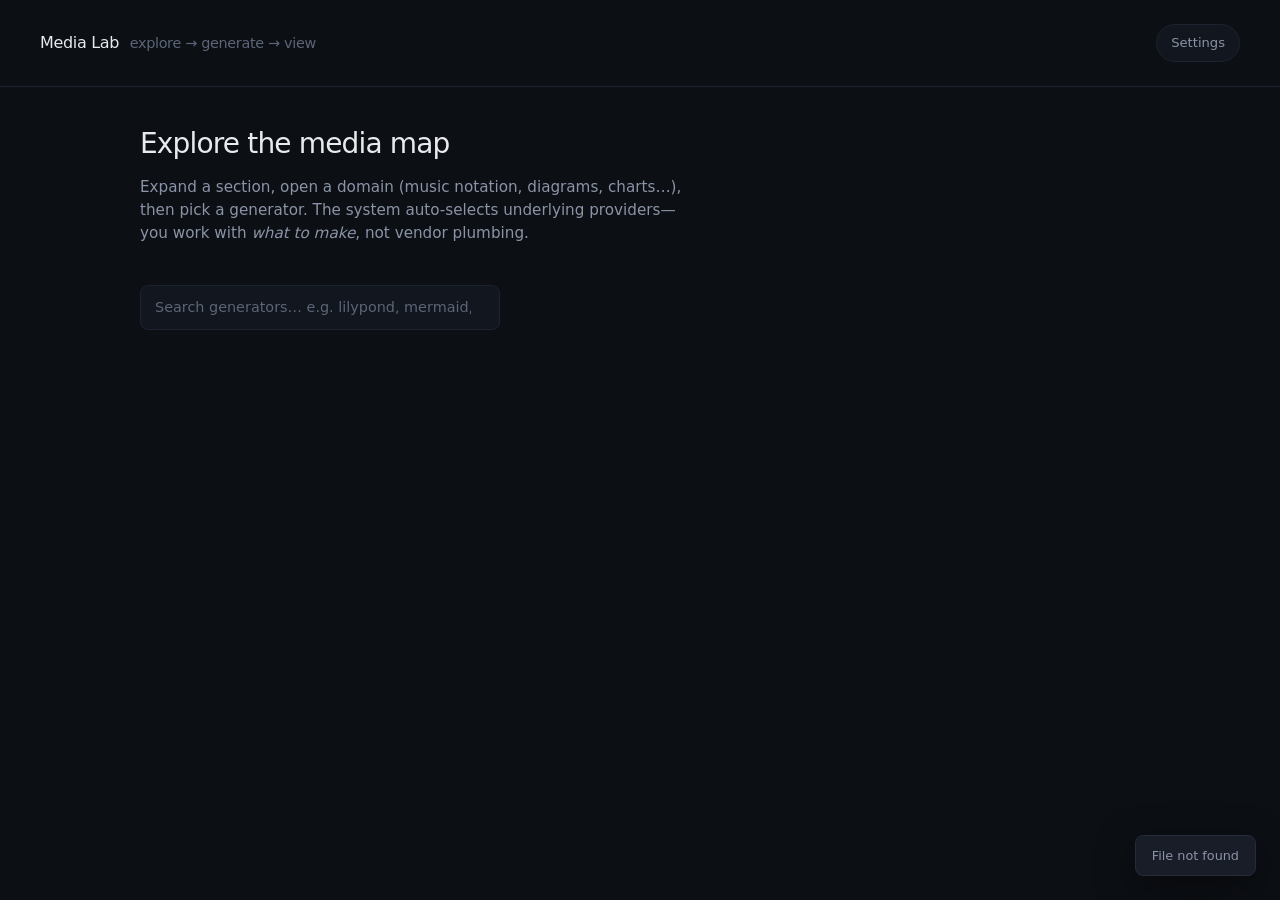
==== commit 257af39c: "wip" ====
--- a/src/test_lab/static/index.html
+++ b/src/test_lab/static/index.html
@@ -40,8 +40,48 @@
       border-bottom: 1px solid var(--border-soft);
       flex-wrap: wrap;
     }
+    .top-left { display: flex; align-items: center; gap: var(--s3); flex-wrap: wrap; }
     .brand { font-weight: 500; letter-spacing: -0.02em; }
     .brand span { color: var(--faint); font-weight: 400; margin-left: .4em; font-size: .9em; }
+    .top-actions { display: flex; align-items: center; gap: var(--s2); }
+    .icon-btn {
+      appearance: none; border: 1px solid var(--border-soft); background: var(--surface);
+      color: var(--muted); font: inherit; font-size: .82rem;
+      padding: 8px 14px; border-radius: 999px; cursor: pointer;
+    }
+    .icon-btn:hover { color: var(--text); border-color: var(--border); }
+    .icon-btn.active { color: var(--accent); border-color: rgba(126,184,255,.4); background: var(--accent-dim); }
+
+    /* Settings form (queue-populator style: labeled rows) */
+    .settings-card {
+      max-width: 520px; background: var(--surface); border: 1px solid var(--border-soft);
+      border-radius: var(--radius); padding: var(--s4);
+    }
+    .settings-card h1 {
+      margin: 0 0 4px; font-size: 1.25rem; font-weight: 500; letter-spacing: -0.02em;
+    }
+    .settings-card .lead { margin: 0 0 var(--s4); color: var(--muted); font-size: .9rem; }
+    .section-h {
+      margin: var(--s3) 0 var(--s2); font-size: .68rem; font-weight: 600;
+      letter-spacing: .08em; text-transform: uppercase; color: var(--faint);
+    }
+    .form-row {
+      display: grid; grid-template-columns: 110px 1fr; gap: var(--s2);
+      align-items: center; margin-bottom: var(--s2);
+    }
+    .form-row label { font-size: .85rem; color: var(--muted); }
+    .form-row input, .form-row select {
+      width: 100%; background: var(--bg); border: 1px solid var(--border-soft);
+      border-radius: var(--radius-sm); color: var(--text); font: inherit; font-size: .875rem;
+      padding: 9px 12px;
+    }
+    .form-row input.mono { font-family: var(--mono); font-size: .8rem; }
+    .form-row input:focus, .form-row select:focus { outline: none; border-color: var(--accent); }
+    .env-hint { grid-column: 2; font-size: .75rem; margin: -4px 0 var(--s2); min-height: 1.2em; }
+    .env-hint.ok { color: var(--ok); }
+    .env-hint.bad { color: #e07070; }
+    .form-actions { display: flex; flex-wrap: wrap; gap: var(--s2); margin-top: var(--s3); }
+    .persist-path { margin-top: var(--s3); font-size: .72rem; color: var(--faint); font-family: var(--mono); }
     .crumbs {
       display: flex; flex-wrap: wrap; gap: 6px; align-items: center;
       font-size: .82rem; color: var(--faint);
@@ -76,67 +116,97 @@
     .search-bar input::placeholder { color: var(--faint); }
 
     /* —— Graph / map —— */
-    .map { display: flex; flex-direction: column; gap: var(--s2); }
+    .map {
+      display: flex;
+      flex-direction: column;
+      gap: 20px;
+    }
 
     .node {
       background: var(--surface);
-      border: 1px solid var(--border-soft);
+      border: 1.5px solid var(--border);
       border-radius: var(--radius);
       overflow: hidden;
-      transition: border-color 120ms ease;
-    }
-    .node:hover { border-color: var(--border); }
+      transition: border-color 120ms ease, box-shadow 120ms ease;
+      box-shadow: 0 1px 0 rgba(255,255,255,0.03);
+    }
+    .node:hover {
+      border-color: #3a4558;
+      box-shadow: 0 4px 24px rgba(0,0,0,0.25);
+    }
+    .node.open {
+      border-color: rgba(126, 184, 255, 0.35);
+    }
 
     .node-head {
       display: flex; align-items: flex-start; gap: var(--s2);
-      width: 100%; text-align: left; padding: var(--s3);
+      width: 100%; text-align: left; padding: 20px 22px;
       background: transparent; border: 0; color: inherit;
       font: inherit; cursor: pointer;
     }
     .node-head:focus-visible { outline: 2px solid var(--accent); outline-offset: -2px; }
 
     .chev {
-      flex-shrink: 0; width: 20px; height: 20px; margin-top: 2px;
+      flex-shrink: 0; width: 22px; height: 22px; margin-top: 2px;
       color: var(--faint); transition: transform 150ms ease;
-      display: grid; place-items: center; font-size: .7rem;
-    }
-    .node.open > .node-head .chev { transform: rotate(90deg); color: var(--accent); }
+      display: grid; place-items: center; font-size: .75rem;
+      border: 1px solid var(--border); border-radius: 6px;
+      background: var(--bg);
+    }
+    .node.open > .node-head .chev { transform: rotate(90deg); color: var(--accent); border-color: rgba(126,184,255,.4); }
 
     .node-title { font-size: 1.05rem; font-weight: 500; letter-spacing: -0.02em; }
-    .node-desc { margin: 4px 0 0; color: var(--muted); font-size: .88rem; max-width: 40rem; }
+    .node-desc { margin: 6px 0 0; color: var(--muted); font-size: .88rem; max-width: 40rem; line-height: 1.45; }
     .node-meta {
       margin-left: auto; flex-shrink: 0;
       font-family: var(--mono); font-size: .72rem; color: var(--faint);
-      padding-top: 4px;
+      padding: 4px 10px; border: 1px solid var(--border-soft); border-radius: 999px;
     }
 
     .node-body {
       display: none;
-      padding: 0 var(--s3) var(--s3);
-      border-top: 1px solid var(--border-soft);
-    }
-    .node.open > .node-body { display: block; padding-top: var(--s3); }
+      padding: 0 22px 22px;
+      border-top: 1.5px solid var(--border);
+      background: rgba(0,0,0,0.15);
+    }
+    .node.open > .node-body { display: block; padding-top: 20px; }
 
     /* nested section */
-    .node.section { margin-left: 0; background: var(--surface-2); }
+    .node.section {
+      margin: 0 0 14px;
+      background: var(--surface-2);
+      border: 1.5px solid var(--border);
+    }
+    .node.section:last-child { margin-bottom: 0; }
     .node.section .node-title { font-size: .95rem; }
+    .node.section .node-head { padding: 16px 18px; }
+    .node.section .node-body {
+      padding: 16px 18px 18px;
+      border-top: 1px solid var(--border);
+    }
 
     .gen-grid {
       display: grid;
-      grid-template-columns: repeat(auto-fill, minmax(160px, 1fr));
-      gap: var(--s2);
+      grid-template-columns: repeat(auto-fill, minmax(168px, 1fr));
+      gap: 14px;
       padding: 4px 0 0;
     }
 
     .gen-card {
       appearance: none; text-align: left;
-      background: var(--bg); border: 1px solid var(--border-soft);
-      border-radius: var(--radius-sm); padding: var(--s2);
+      background: var(--bg);
+      border: 1.5px solid var(--border);
+      border-radius: 12px;
+      padding: 16px 14px;
       color: var(--text); font: inherit; cursor: pointer;
-      min-height: 88px; display: flex; flex-direction: column; gap: 6px;
-      transition: border-color 120ms ease, background 120ms ease;
-    }
-    .gen-card:hover { border-color: var(--accent); background: var(--accent-dim); }
+      min-height: 96px; display: flex; flex-direction: column; gap: 8px;
+      transition: border-color 120ms ease, background 120ms ease, transform 120ms ease;
+    }
+    .gen-card:hover {
+      border-color: var(--accent);
+      background: var(--accent-dim);
+      transform: translateY(-1px);
+    }
     .gen-card:focus-visible { outline: 2px solid var(--accent); outline-offset: 2px; }
     .gen-card .name {
       font-size: .9rem; font-weight: 500; letter-spacing: -0.01em;
@@ -144,6 +214,14 @@
     }
     .gen-card .sub {
       margin-top: auto; font-size: .7rem; color: var(--faint); font-family: var(--mono);
+    }
+
+    .examples { display: flex; flex-direction: column; gap: 12px; }
+    .ex {
+      border: 1.5px solid var(--border) !important;
+    }
+    .tile {
+      border: 1.5px solid var(--border) !important;
     }
 
     /* search hits flat list */
@@ -182,17 +260,45 @@
       margin-bottom: var(--s4);
     }
     .btn {
-      appearance: none; border: 1px solid var(--border); background: var(--surface-2);
+      appearance: none; border: 1.5px solid var(--border); background: var(--surface-2);
       color: var(--text); font: inherit; font-size: .875rem;
       padding: 10px 16px; border-radius: var(--radius-sm); cursor: pointer;
     }
-    .btn:hover { border-color: var(--muted); }
+    .btn:hover:not(:disabled) { border-color: var(--muted); background: #1e2533; }
     .btn:focus-visible { outline: 2px solid var(--accent); outline-offset: 2px; }
     .btn.primary {
       background: var(--accent); border-color: transparent; color: #0a0e14; font-weight: 550;
     }
-    .btn.primary:hover { filter: brightness(1.05); }
-    .btn:disabled { opacity: .4; cursor: not-allowed; }
+    .btn.primary:hover:not(:disabled) { filter: brightness(1.08); }
+    .btn:disabled {
+      opacity: 0.35; cursor: not-allowed; border-color: var(--border-soft);
+      background: var(--surface);
+    }
+    .btn.primary:disabled {
+      background: #2a3548; color: var(--faint); opacity: 1; border-color: var(--border-soft);
+    }
+    .btn.sm { padding: 7px 12px; font-size: .78rem; }
+
+    .steps {
+      display: flex; flex-wrap: wrap; gap: 10px; align-items: center;
+      margin: 0 0 var(--s3); padding: 12px 16px;
+      border: 1.5px solid var(--border); border-radius: var(--radius);
+      background: var(--surface);
+      font-size: .8rem; color: var(--faint);
+    }
+    .steps .step { display: inline-flex; align-items: center; gap: 8px; }
+    .steps .n {
+      width: 22px; height: 22px; border-radius: 50%;
+      border: 1.5px solid var(--border); display: grid; place-items: center;
+      font-family: var(--mono); font-size: .7rem; color: var(--muted);
+    }
+    .steps .step.on .n { border-color: var(--accent); color: var(--accent); background: var(--accent-dim); }
+    .steps .step.done .n { border-color: var(--ok); color: var(--ok); }
+    .steps .arrow { color: var(--border); margin: 0 2px; }
+
+    .ex-actions {
+      display: flex; flex-wrap: wrap; gap: 8px; margin-top: 12px;
+    }
 
     .quality {
       display: inline-flex; background: var(--surface); border: 1px solid var(--border-soft);
@@ -230,12 +336,16 @@
     .examples { display: flex; flex-direction: column; gap: var(--s2); }
     .ex {
       appearance: none; text-align: left; width: 100%;
-      background: var(--surface); border: 1px solid var(--border-soft);
+      background: var(--surface); border: 1.5px solid var(--border);
       border-radius: var(--radius); padding: var(--s3);
       color: var(--text); font: inherit; cursor: pointer;
     }
-    .ex:hover { border-color: var(--border); }
-    .ex.active { border-color: var(--accent); background: var(--accent-dim); }
+    .ex:hover { border-color: #3a4558; }
+    .ex.active {
+      border-color: var(--accent);
+      background: var(--accent-dim);
+      box-shadow: 0 0 0 1px rgba(126,184,255,.2);
+    }
     .ex .id { font-weight: 500; margin-bottom: 6px; }
     .ex .pv {
       color: var(--muted); font-size: .85rem;
@@ -302,9 +412,55 @@
 </head>
 <body>
   <div class="top">
-    <div class="brand">Media Lab <span>explore → generate → view</span></div>
-    <nav class="crumbs" id="crumbs" aria-label="Breadcrumb"></nav>
+    <div class="top-left">
+      <div class="brand">Media Lab <span>explore → generate → view</span></div>
+      <nav class="crumbs" id="crumbs" aria-label="Breadcrumb"></nav>
+    </div>
+    <div class="top-actions">
+      <button type="button" class="icon-btn" id="btn-settings" title="LLM & lab settings">Settings</button>
+    </div>
   </div>
+
+  <!-- SETTINGS -->
+  <main id="view-settings" class="hidden">
+    <div class="settings-card">
+      <h1>Settings</h1>
+      <p class="lead">
+        LLM used for <strong>Generate example prompt</strong>. Defaults to Groq
+        <code style="font-family:var(--mono);font-size:.85em;color:var(--accent)">openai/gpt-oss-120b</code>.
+        Pattern matches Queue Populator / Timely: provider, model, base URL, API key or <code style="font-family:var(--mono);font-size:.85em">env: VAR</code>.
+      </p>
+
+      <div class="section-h">LLM inference</div>
+
+      <div class="form-row">
+        <label for="set-provider">Provider</label>
+        <select id="set-provider"></select>
+      </div>
+      <div class="form-row">
+        <label for="set-model">Model</label>
+        <input id="set-model" list="model-list" placeholder="openai/gpt-oss-120b" />
+        <datalist id="model-list"></datalist>
+      </div>
+      <div class="form-row">
+        <label for="set-base">Base URL</label>
+        <input id="set-base" class="mono" placeholder="https://api.groq.com/openai/v1" />
+      </div>
+      <div class="form-row">
+        <label for="set-key">API key</label>
+        <input id="set-key" class="mono" placeholder="env: GROQ_API_KEY" autocomplete="off" />
+      </div>
+      <div class="env-hint" id="env-hint"></div>
+
+      <div class="form-actions">
+        <button type="button" class="btn primary" id="btn-save-settings">Save</button>
+        <button type="button" class="btn" id="btn-test-llm">Test connection</button>
+        <button type="button" class="btn" id="btn-settings-back">Back to map</button>
+      </div>
+      <p class="persist-path" id="settings-path"></p>
+      <p class="env-hint" id="test-result" style="grid-column:auto;margin-top:12px"></p>
+    </div>
+  </main>
 
   <!-- LANDING: expandable graph -->
   <main id="view-map">
@@ -332,17 +488,25 @@
       <p id="ws-desc"></p>
     </div>
 
+    <div class="steps" id="flow-steps" aria-label="Workflow">
+      <span class="step on" data-step="1"><span class="n">1</span> Create example prompt</span>
+      <span class="arrow">→</span>
+      <span class="step" data-step="2"><span class="n">2</span> Process (generate media)</span>
+      <span class="arrow">→</span>
+      <span class="step" data-step="3"><span class="n">3</span> View / eval outputs</span>
+    </div>
+
     <div class="toolbar">
-      <button type="button" class="btn primary" id="btn-scaffold">Generate example prompt</button>
-      <button type="button" class="btn" id="btn-process" disabled>Process prompt</button>
+      <button type="button" class="btn" id="btn-scaffold">1 · Generate example prompt</button>
+      <button type="button" class="btn primary" id="btn-process" disabled title="Select a prompt below first">2 · Process selected prompt</button>
       <button type="button" class="btn" id="btn-dry" disabled>Dry run</button>
-      <button type="button" class="btn" id="btn-eval" disabled>Eval outputs</button>
+      <button type="button" class="btn" id="btn-eval" disabled>3 · Eval outputs</button>
       <div class="quality" id="quality-wrap" role="group" aria-label="Quality" title="Affects auto provider path">
         <button type="button" data-q="low">Low</button>
         <button type="button" data-q="medium" class="active">Medium</button>
         <button type="button" data-q="high">High</button>
       </div>
-      <label class="check"><input type="checkbox" id="opt-force" /> Force</label>
+      <label class="check"><input type="checkbox" id="opt-force" checked /> Force</label>
       <label class="check"><input type="checkbox" id="opt-no-eval" /> Skip eval</label>
     </div>
 
@@ -350,11 +514,14 @@
 
     <div class="block">
       <h2>Prompts for this generator</h2>
+      <p style="margin:0 0 12px;color:var(--muted);font-size:.85rem">
+        Select a prompt, then use <strong>Process</strong> on the card (or the toolbar) to generate assets.
+      </p>
       <div class="examples" id="examples"></div>
     </div>
 
     <div class="block" id="preview-block">
-      <h2>Generated media</h2>
+      <h2>Generated media <span id="media-count" style="color:var(--faint);font-weight:400;text-transform:none;letter-spacing:0"></span></h2>
       <div class="media-grid" id="media-grid"></div>
     </div>
 
@@ -387,6 +554,9 @@
       example: null,
       detail: null,
       trail: [],         // breadcrumb {id,label}
+      llmMeta: null,
+      settings: null,
+      view: "map", // map | workspace | settings
     };
 
     const $ = (id) => document.getElementById(id);
@@ -456,15 +626,136 @@
     }
 
     function showMap() {
+      state.view = "map";
       state.generator = null;
       state.example = null;
       state.detail = null;
       state.trail = [];
       $("view-map").classList.remove("hidden");
       $("view-ws").classList.remove("show");
+      $("view-settings").classList.add("hidden");
+      $("btn-settings").classList.remove("active");
       renderCrumbs();
       renderMap();
     }
+
+    function showSettings() {
+      state.view = "settings";
+      $("view-map").classList.add("hidden");
+      $("view-ws").classList.remove("show");
+      $("view-settings").classList.remove("hidden");
+      $("btn-settings").classList.add("active");
+      loadSettingsUi();
+    }
+
+    async function loadSettingsUi() {
+      if (!state.llmMeta) state.llmMeta = await api("/api/settings/llm-meta");
+      const s = await api("/api/settings");
+      state.settings = s;
+      const sel = $("set-provider");
+      sel.innerHTML = "";
+      for (const p of state.llmMeta.providers || []) {
+        const o = document.createElement("option");
+        o.value = p.id;
+        o.textContent = p.label;
+        sel.appendChild(o);
+      }
+      const llm = s.llm || {};
+      sel.value = llm.provider || "groq";
+      $("set-model").value = llm.model || "openai/gpt-oss-120b";
+      $("set-base").value = llm.base_url || "";
+      $("set-key").value = llm.api_key_edit ?? llm.api_key ?? "env: GROQ_API_KEY";
+      if (llm.api_key_is_set && !(llm.api_key_edit || "").startsWith("env:")) {
+        $("set-key").placeholder = "•••• key set — enter new or env: VAR to replace";
+      }
+      $("settings-path").textContent = "Saved at " + (s.path || "workspace/settings.json");
+      fillModelList(sel.value);
+      updateEnvHint(llm.env_hint);
+      $("test-result").textContent = "";
+    }
+
+    function fillModelList(providerId) {
+      const p = (state.llmMeta?.providers || []).find((x) => x.id === providerId);
+      const dl = $("model-list");
+      dl.innerHTML = "";
+      for (const m of p?.models || []) {
+        const o = document.createElement("option");
+        o.value = m;
+        dl.appendChild(o);
+      }
+    }
+
+    function updateEnvHint(hint) {
+      const el = $("env-hint");
+      if (!hint) { el.textContent = ""; el.className = "env-hint"; return; }
+      el.textContent = hint.message || "";
+      el.className = "env-hint " + (hint.ok ? "ok" : "bad");
+    }
+
+    $("btn-settings").onclick = () => showSettings();
+    $("btn-settings-back").onclick = () => showMap();
+
+    $("set-provider").onchange = () => {
+      const id = $("set-provider").value;
+      const p = (state.llmMeta?.providers || []).find((x) => x.id === id);
+      if (p) {
+        $("set-model").value = p.default_model || "";
+        $("set-base").value = p.default_base_url || "";
+        if (p.env_key) $("set-key").value = "env: " + p.env_key;
+        fillModelList(id);
+      }
+    };
+
+    $("btn-save-settings").onclick = async () => {
+      try {
+        const body = {
+          llm: {
+            provider: $("set-provider").value,
+            model: $("set-model").value,
+            base_url: $("set-base").value,
+            api_key: $("set-key").value,
+          },
+        };
+        const s = await api("/api/settings", { method: "PUT", body: JSON.stringify(body) });
+        state.settings = s;
+        updateEnvHint(s.llm?.env_hint);
+        $("settings-path").textContent = "Saved at " + (s.path || "");
+        toast("Settings saved");
+        $("test-result").textContent = `Using ${s.llm?.provider} / ${s.llm?.model}`;
+        $("test-result").className = "env-hint ok";
+      } catch (e) {
+        toast(e.message);
+        $("test-result").textContent = e.message;
+        $("test-result").className = "env-hint bad";
+      }
+    };
+
+    $("btn-test-llm").onclick = async () => {
+      $("test-result").textContent = "Testing…";
+      $("test-result").className = "env-hint";
+      try {
+        // Save first so test uses current form values
+        await api("/api/settings", {
+          method: "PUT",
+          body: JSON.stringify({
+            llm: {
+              provider: $("set-provider").value,
+              model: $("set-model").value,
+              base_url: $("set-base").value,
+              api_key: $("set-key").value,
+            },
+          }),
+        });
+        const r = await api("/api/settings/test-llm", { method: "POST", body: "{}" });
+        $("test-result").textContent = r.message || (r.ok ? "ok" : "failed");
+        $("test-result").className = "env-hint " + (r.ok ? "ok" : "bad");
+        toast(r.message || "test done");
+      } catch (e) {
+        $("test-result").textContent = e.message;
+        $("test-result").className = "env-hint bad";
+        toast(e.message);
+      }
+    };
 
     function renderMap() {
       const q = ($("map-search").value || "").trim().toLowerCase();
@@ -593,11 +884,14 @@
 
     // —— Workspace ——
     async function openGenerator(g, parent, trail) {
+      state.view = "workspace";
       state.generator = g;
       state.example = null;
       state.detail = null;
       state.trail = trail || buildTrailTo(g.id);
       $("view-map").classList.add("hidden");
+      $("view-settings").classList.add("hidden");
+      $("btn-settings").classList.remove("active");
       $("view-ws").classList.add("show");
       $("ws-title").textContent = g.label || g.slug;
       $("ws-desc").textContent = g.description || "";
@@ -610,8 +904,11 @@
       $("btn-dry").disabled = true;
       $("btn-eval").disabled = true;
       $("log").textContent = "Ready.";
+      $("media-grid").innerHTML = `<div class="empty">No generated media yet.<br/><br/>Select a prompt, then click <strong>Process → generate media</strong>.</div>`;
+      $("media-count").textContent = "";
       renderCrumbs();
       renderAutoBar();
+      updateFlowSteps();
       await loadExamples();
 
       // FIM preview for channel generators
@@ -660,75 +957,176 @@
     async function loadExamples() {
       const g = state.generator;
       const root = $("examples");
+      if (!g || !root) return [];
       let list = [];
 
-      if (g.examples && g.examples.length) {
-        list = g.examples;
-      } else if (g.demo_paths && g.demo_paths.length) {
-        // load summaries via prompt API metadata-only is heavy; list paths as stubs
+      try {
+        const slug = g.slug || String(g.id || "").replace(/^.*:/, "");
+        const q = new URLSearchParams({ slug });
+        if (g.id) q.set("id", g.id);
+        const data = await api("/api/prompts/list?" + q.toString());
+        list = Array.isArray(data.prompts) ? data.prompts : [];
+      } catch (e) {
+        console.warn("prompts/list failed", e);
+        log("List prompts failed: " + e.message, "fail");
+      }
+
+      if (!list.length && g.examples?.length) list = g.examples.slice();
+      if (!list.length && g.demo_paths?.length) {
         list = g.demo_paths.map((path) => ({
           id: path.split("/").pop().replace(".media.prompt", ""),
           path,
-          source: path.includes("live-eval") ? "workspace" : "demos",
-          prompt_preview: path,
+          source: path.includes("live-eval") || path.includes("workspace") ? "workspace" : "demos",
+          prompt_preview: "",
           has_eval: false,
           outputs: [],
         }));
       }
 
-      // Also scan workspace scaffolds for this slug
-      // (catalog may not include new files until refresh — re-fetch graph after scaffold)
+      if (state.example?.path && !list.some((x) => samePath(x.path, state.example.path))) {
+        list = [state.example, ...list];
+      }
+
+      // Prefer newest workspace prompts first
+      list.sort((a, b) => {
+        const aw = (a.source === "workspace") ? 0 : 1;
+        const bw = (b.source === "workspace") ? 0 : 1;
+        if (aw !== bw) return aw - bw;
+        return String(b.path || "").localeCompare(String(a.path || ""));
+      });
 
       if (!list.length) {
-        root.innerHTML = `<div class="empty">No prompts yet. Click <strong>Generate example prompt</strong> to scaffold one.</div>`;
-        return;
+        root.innerHTML = `<div class="empty">No prompts yet. Click <strong>1 · Generate example prompt</strong>.</div>`;
+        updateFlowSteps();
+        return list;
       }
 
       root.innerHTML = "";
       for (const e of list) {
-        const btn = document.createElement("button");
-        btn.type = "button";
-        btn.className = "ex" + (state.example?.path === e.path ? " active" : "");
-        const outs = (e.outputs || []).filter((o) => o.exists).length;
-        btn.innerHTML = `
-          <div class="id">${esc(e.id)}</div>
-          <div class="pv">${esc(e.prompt_preview || "")}</div>
+        if (!e?.path) continue;
+        const card = document.createElement("div");
+        const selected = samePath(state.example?.path, e.path);
+        card.className = selected ? "ex active" : "ex";
+        card.style.cursor = "pointer";
+        const outs = (e.outputs || []).filter((o) => o && o.exists).length;
+        const preview = (e.prompt_preview || "").trim() || e.path || "";
+        card.innerHTML = `
+          <div class="id">${esc(e.id || "prompt")}</div>
+          <div class="pv">${esc(preview)}</div>
           <div class="pills">
             ${e.has_eval ? '<span class="pill ok">eval</span>' : '<span class="pill">prompt</span>'}
-            <span class="pill">${outs} outputs</span>
+            <span class="pill">${outs} output${outs === 1 ? "" : "s"}</span>
             <span class="pill">${esc(e.source || "")}</span>
+            ${selected ? '<span class="pill ok">selected</span>' : ""}
+          </div>
+          <div class="ex-actions">
+            <button type="button" class="btn sm" data-act="select">Select</button>
+            <button type="button" class="btn sm primary" data-act="process">Process → generate media</button>
+            <button type="button" class="btn sm" data-act="dry">Dry run</button>
+            <button type="button" class="btn sm" data-act="view"${outs ? "" : " disabled"}>View outputs</button>
           </div>`;
-        btn.onclick = () => selectExample(e);
-        root.appendChild(btn);
-      }
+        const bind = (act, fn) => {
+          const b = card.querySelector(`[data-act="${act}"]`);
+          if (b) b.onclick = (ev) => { ev.stopPropagation(); fn(); };
+        };
+        card.onclick = (ev) => {
+          if (ev.target.closest("button")) return;
+          selectExample(e);
+        };
+        bind("select", () => selectExample(e));
+        bind("process", async () => { await selectExample(e); await startProcess(false); });
+        bind("dry", async () => { await selectExample(e); await startProcess(true); });
+        bind("view", async () => {
+          await selectExample(e);
+          $("preview-block")?.scrollIntoView({ behavior: "smooth", block: "start" });
+        });
+        root.appendChild(card);
+      }
+      updateFlowSteps();
+      return list;
+    }
+
+    function samePath(a, b) {
+      if (!a || !b) return false;
+      const norm = (p) => String(p).replace(/\/+$/, "");
+      return norm(a) === norm(b) || norm(a).endsWith(norm(b)) || norm(b).endsWith(norm(a));
+    }
+
+    function updateFlowSteps() {
+      const hasPrompt = !!state.example?.path;
+      const outs = state.example?.outputs || state.detail?.summary?.outputs || [];
+      const hasOut = outs.some((o) => o && o.exists);
+      document.querySelectorAll("#flow-steps .step").forEach((el) => {
+        el.classList.remove("on", "done");
+        const n = el.getAttribute("data-step");
+        let cls = "";
+        if (n === "1") cls = hasPrompt ? "done" : "on";
+        else if (n === "2") cls = hasOut ? "done" : hasPrompt ? "on" : "";
+        else if (n === "3") cls = hasOut ? "on" : "";
+        if (cls) el.classList.add(cls); // never classList.add("")
+      });
+      const proc = $("btn-process");
+      const scaf = $("btn-scaffold");
+      const dry = $("btn-dry");
+      const ev = $("btn-eval");
+      if (!proc || !scaf) return;
+      if (hasPrompt) {
+        proc.classList.add("primary");
+        scaf.classList.remove("primary");
+        proc.disabled = false;
+        if (dry) dry.disabled = false;
+      } else {
+        proc.classList.remove("primary");
+        scaf.classList.add("primary");
+        proc.disabled = true;
+        if (dry) dry.disabled = true;
+      }
+      if (ev) ev.disabled = !hasOut;
     }
 
     async function selectExample(e) {
+      if (!e?.path) {
+        toast("Invalid prompt path");
+        return;
+      }
       state.example = e;
-      await loadExamples();
       try {
         const d = await api(
-          `/api/prompt?path=${encodeURIComponent(e.path)}&source=${encodeURIComponent(e.source || "demos")}`
+          `/api/prompt?path=${encodeURIComponent(e.path)}&source=${encodeURIComponent(e.source || "workspace")}`
         );
         state.detail = d;
-        $("prompt-text").textContent = d.prompt_text || "";
+        state.example = {
+          ...e,
+          id: d.summary.id || e.id,
+          path: d.summary.path || e.path,
+          prompt_preview: d.summary.prompt_preview || e.prompt_preview,
+          has_eval: d.summary.has_eval,
+          outputs: d.summary.outputs || [],
+          source: e.source || "workspace",
+        };
+        $("prompt-text").textContent = d.prompt_text || "(empty prompt.text)";
         $("prompt-yaml").textContent = d.yaml || "";
         $("ws-path").textContent = d.summary.path;
-        $("btn-process").disabled = false;
-        $("btn-dry").disabled = false;
         renderMedia(d.summary.outputs || []);
-        const hasOut = (d.summary.outputs || []).some((o) => o.exists);
-        $("btn-eval").disabled = !hasOut;
+        updateFlowSteps();
+        // Refresh list selection styling without clearing state.example
+        await loadExamples();
+        log(`Selected ${d.summary.path}`, "ok");
+        toast("Prompt selected — click Process to generate media");
       } catch (err) {
         toast(err.message);
+        log(err.message, "fail");
+        updateFlowSteps();
       }
     }
 
     function renderMedia(outputs) {
       const root = $("media-grid");
       const existing = (outputs || []).filter((o) => o.exists);
+      $("media-count").textContent = existing.length ? `(${existing.length})` : "";
       if (!existing.length) {
-        root.innerHTML = `<div class="empty">No generated media yet — Process prompt to create it.</div>`;
+        root.innerHTML = `<div class="empty">No generated media yet.<br/><br/>
+          Select a prompt above, then click <strong>Process → generate media</strong> on the card (or toolbar step 2).</div>`;
         return;
       }
       root.innerHTML = "";
@@ -744,103 +1142,142 @@
         else if (["mp3","wav","ogg","flac"].includes(fmt))
           body = `<audio controls src="${o.media_url}"></audio>`;
         else if (["html","htm"].includes(fmt))
-          body = `<iframe sandbox="allow-scripts" src="${o.media_url}" title="preview"></iframe>`;
+          body = `<iframe sandbox="allow-scripts allow-same-origin" src="${o.media_url}" title="preview"></iframe>`;
+        else if (["js","ts","tsx","jsx","md","mmd","puml","css","json","txt"].includes(fmt))
+          body = `<a class="btn sm" href="${o.media_url}" target="_blank" rel="noopener">Open .${esc(fmt)}</a>
+            <pre class="mono" style="max-height:160px;margin-top:10px;font-size:.7rem" data-src="${o.media_url}">Loading…</pre>`;
         else
           body = `<a href="${o.media_url}" target="_blank" rel="noopener">Open ${esc(fmt || "file")}</a>`;
-        tile.innerHTML = `<div class="nm">${esc(o.rel_path)}</div>${body}
-          <div style="margin-top:10px"><button type="button" class="btn" style="padding:6px 12px;font-size:.8rem">Eval</button></div>`;
-        tile.querySelector("button").onclick = () => startEval(o.path);
+        tile.innerHTML = `<div class="nm">${esc(o.rel_path || o.path)}</div>${body}
+          <div class="ex-actions">
+            <button type="button" class="btn sm" data-act="eval">Eval</button>
+            <a class="btn sm" href="${o.media_url}" target="_blank" rel="noopener">Open</a>
+          </div>`;
+        tile.querySelector('[data-act="eval"]').onclick = () => startEval(o.path);
+        const pre = tile.querySelector("pre[data-src]");
+        if (pre) {
+          fetch(pre.getAttribute("data-src"))
+            .then((r) => r.text())
+            .then((t) => { pre.textContent = t.slice(0, 4000); })
+            .catch(() => { pre.textContent = "(could not load)"; });
+        }
         root.appendChild(tile);
+      }
+      // Auto-scroll to results when we have outputs
+      if (existing.length) {
+        $("preview-block").scrollIntoView({ behavior: "smooth", block: "nearest" });
       }
     }
 
     function trackJob(job) {
       log(`[${job.id.slice(0, 8)}] ${job.kind}…`, "run");
       toast("Started " + job.kind);
-      const t = setInterval(async () => {
-        try {
-          const j = await api(`/api/jobs/${job.id}`);
-          if (j.status === "succeeded") {
+      return new Promise((resolve) => {
+        const t = setInterval(async () => {
+          try {
+            const j = await api(`/api/jobs/${job.id}`);
+            if (j.status === "succeeded") {
+              clearInterval(t);
+              log(`[${j.id.slice(0, 8)}] done`, "ok");
+              toast("Done");
+              if (state.example?.path) {
+                await selectExample(state.example);
+              } else {
+                await loadExamples();
+              }
+              resolve(j);
+            } else if (j.status === "failed") {
+              clearInterval(t);
+              log(j.message, "fail");
+              toast(j.message);
+              resolve(j);
+            }
+          } catch (e) {
             clearInterval(t);
-            log(`[${j.id.slice(0, 8)}] done`, "ok");
-            toast("Done");
-            // refresh graph for demo counts + reload examples
-            state.graph = await api("/api/graph");
-            if (state.example) await selectExample(state.example);
-            else await loadExamples();
-            // if scaffold returned path, select it
-            if (j.result?.path && j.kind === "scaffold") {
-              /* handled below in scaffold */
-            }
-            if (j.result?.written) {
-              // LLM synth
-              await loadExamples();
-            }
-            if (j.result?.outputs) {
-              if (state.example) await selectExample(state.example);
-            }
-          } else if (j.status === "failed") {
-            clearInterval(t);
-            log(j.message, "fail");
-            toast(j.message);
+            log(e.message, "fail");
+            resolve(null);
           }
-        } catch (e) {
-          clearInterval(t);
-          log(e.message, "fail");
-        }
-      }, 1400);
-    }
-
-    // Scaffold example prompt for current generator
+        }, 1400);
+      });
+    }
+
+    // Generate example prompt via configured LLM (Groq 120b by default)
     $("btn-scaffold").onclick = async () => {
       const g = state.generator;
       if (!g) return;
+      $("btn-scaffold").disabled = true;
       try {
-        let path;
-        if (g.id.startsWith("kind:")) {
-          // Media kind: use LLM synth into workspace for this type
-          const job = await api("/api/prompts/generate", {
-            method: "POST",
-            body: JSON.stringify({
-              type: g.slug,
-              count: 1,
-              brief: `Example fixture for media kind ${g.slug} (${g.label})`,
-            }),
-          });
-          // Wait for job completion inline
-          log(`[${job.id.slice(0, 8)}] scaffolding…`, "run");
-          const done = await waitJob(job.id);
-          if (done.status !== "succeeded") throw new Error(done.message);
-          const written = done.result?.written || [];
-          path = written[0];
-          if (!path) throw new Error("No prompt written");
-        } else {
-          // FIM / renderer / channel
-          const r = await api(
-            "/api/providers/" + encodeURIComponent(g.id) + "/scaffold",
-            { method: "POST", body: "{}" }
-          );
-          path = r.path;
-          log(`Scaffolded ${path}`, "ok");
+        const isKind = (g.id || "").startsWith("kind:");
+        const isFim = (g.id || "").startsWith("fim:") || g.node_type === "generator";
+        const assetType = isKind
+          ? g.slug
+          : (g.asset_types && g.asset_types[0]) || "component";
+        const textFormat = isKind ? null : (g.slug || null);
+        const outSubdir = isFim && g.slug ? `fim/${g.slug}` : null;
+
+        log(`Generating example via Settings LLM…`, "run");
+        toast("Generating example prompt…");
+        const job = await api("/api/prompts/generate", {
+          method: "POST",
+          body: JSON.stringify({
+            type: assetType,
+            text_format: textFormat,
+            out_subdir: outSubdir,
+            count: 1,
+            brief: `High-quality example fixture for ${g.label || g.slug} (${g.id || g.slug}). ${g.description || ""} Concrete creative brief, not a placeholder.`,
+          }),
+        });
+        log(`[${job.id.slice(0, 8)}] LLM generating…`, "run");
+        const done = await waitJob(job.id);
+        if (done.status !== "succeeded") {
+          throw new Error(done.message || "Generation failed");
         }
-        toast("Example prompt ready");
-        state.graph = await api("/api/graph");
-        // refresh generator node data for demos
-        const flat = flattenGenerators(state.graph.roots);
-        const updated = flat.find((x) => x.node.id === g.id);
-        if (updated) state.generator = { ...g, ...updated.node };
-        await loadExamples();
-        await selectExample({
-          id: path.split("/").pop().replace(".media.prompt", ""),
+        const path = done.result?.path || (done.result?.written && done.result.written[0]);
+        if (!path) throw new Error("No prompt file written");
+
+        log(`Created ${path}`, "ok");
+        toast("Example prompt ready — Process to generate media");
+        const created = {
+          id: String(path).split("/").pop().replace(/\.media\.prompt$/, ""),
           path,
           source: "workspace",
           prompt_preview: "",
           has_eval: true,
           outputs: [],
-        });
+        };
+        state.example = created;
+        await loadExamples(); // show list first
+        await selectExample(created);
+        toast("Example ready — click “Process → generate media”");
       } catch (e) {
         toast(e.message);
         log(e.message, "fail");
+        try {
+          if (g.id && !g.id.startsWith("kind:")) {
+            log("Falling back to static scaffold…", "run");
+            const r = await api(
+              "/api/providers/" + encodeURIComponent(g.id) + "/scaffold",
+              { method: "POST", body: "{}" }
+            );
+            const created = {
+              id: r.path.split("/").pop().replace(/\.media\.prompt$/, ""),
+              path: r.path,
+              source: "workspace",
+              prompt_preview: "",
+              has_eval: true,
+              outputs: [],
+            };
+            state.example = created;
+            await loadExamples();
+            await selectExample(created);
+            toast("Static scaffold ready — click Process → generate media");
+          }
+        } catch (e2) {
+          log(e2.message, "fail");
+        }
+      } finally {
+        $("btn-scaffold").disabled = false;
+        try { updateFlowSteps(); } catch (_) { /* ignore */ }
       }
     };
 
@@ -854,22 +1291,32 @@
     }
 
     async function startProcess(dry) {
-      if (!state.example) return toast("Select a prompt first");
+      if (!state.example?.path) {
+        toast("Generate or select an example prompt first");
+        return;
+      }
+      $("btn-process").disabled = true;
+      $("btn-dry").disabled = true;
       try {
         const job = await api("/api/generate", {
           method: "POST",
           body: JSON.stringify({
             path: state.example.path,
-            force: $("opt-force").checked,
+            force: true,
             no_eval: $("opt-no-eval").checked,
             dry_run: !!dry,
             quality: state.quality,
           }),
         });
-        trackJob(job);
+        await trackJob(job);
       } catch (e) {
         toast(e.message);
         log(e.message, "fail");
+      } finally {
+        if (state.example?.path) {
+          $("btn-process").disabled = false;
+          $("btn-dry").disabled = false;
+        }
       }
     }
 
